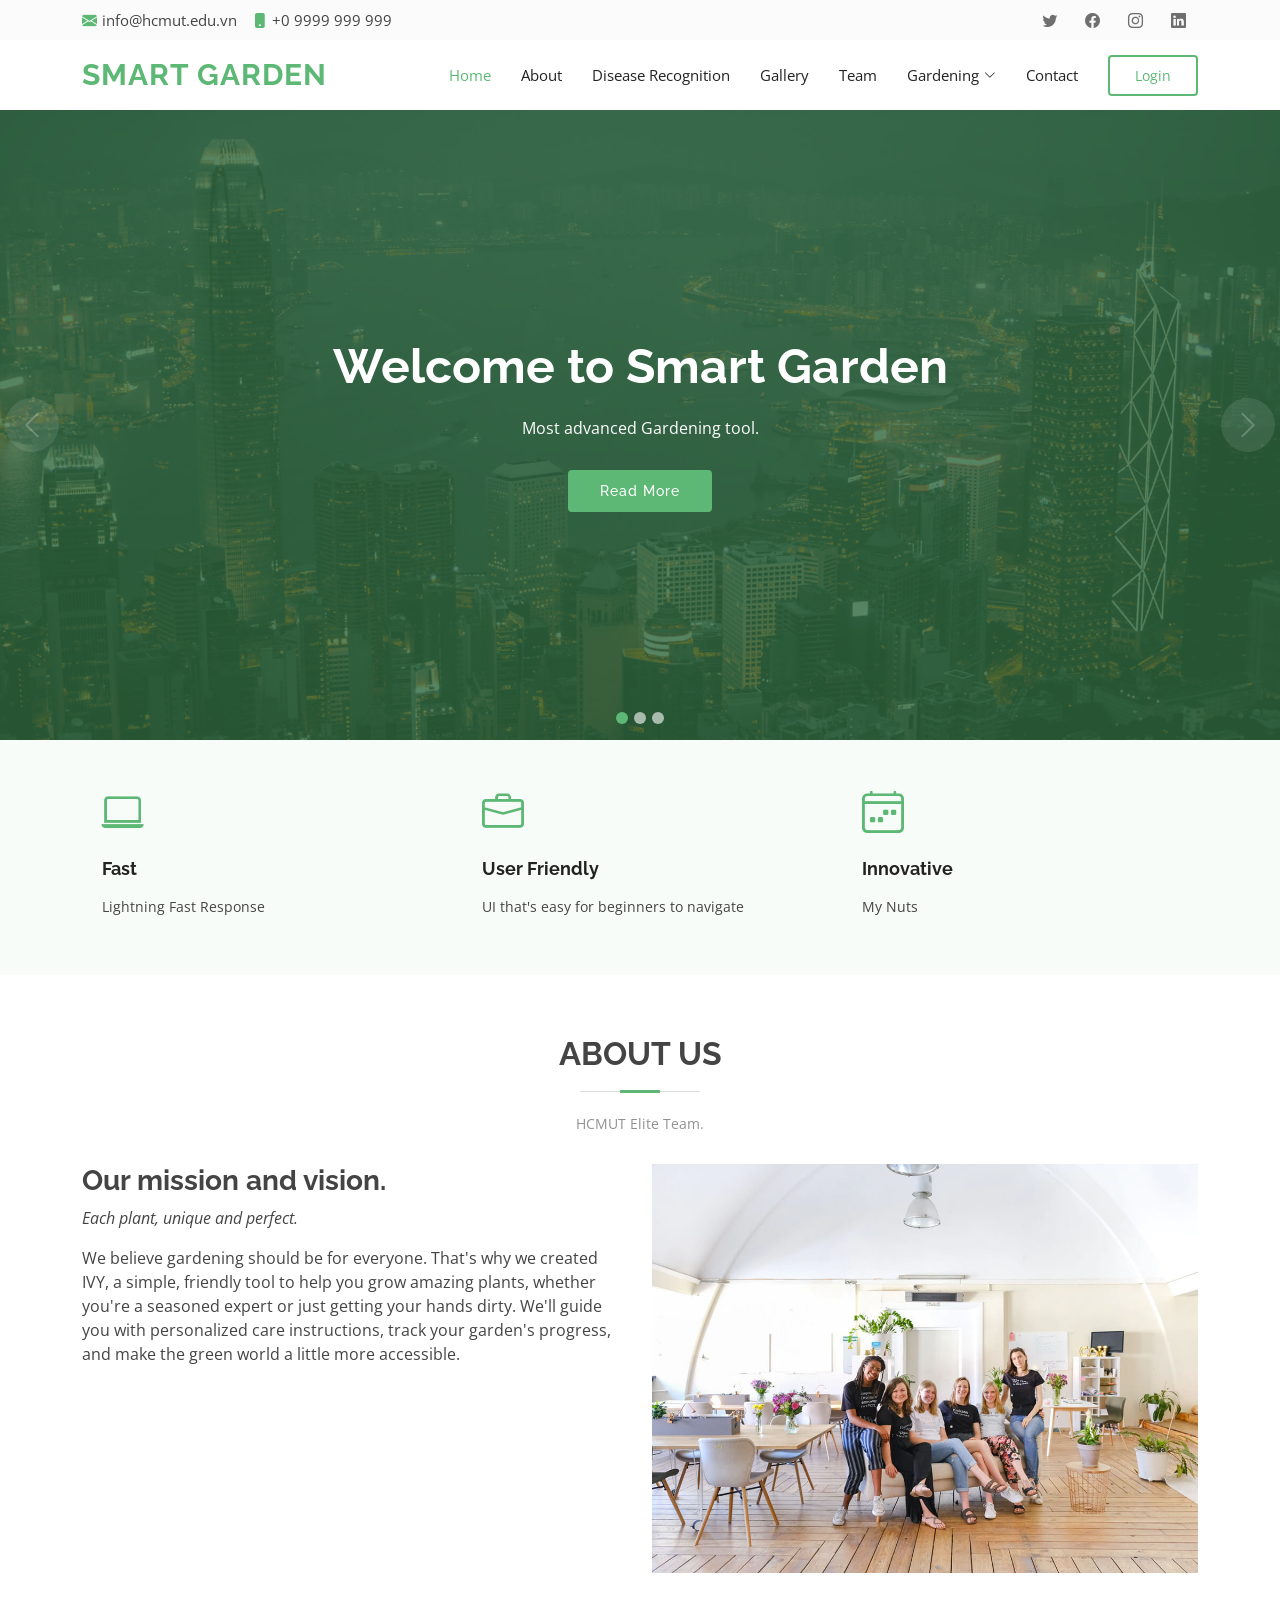
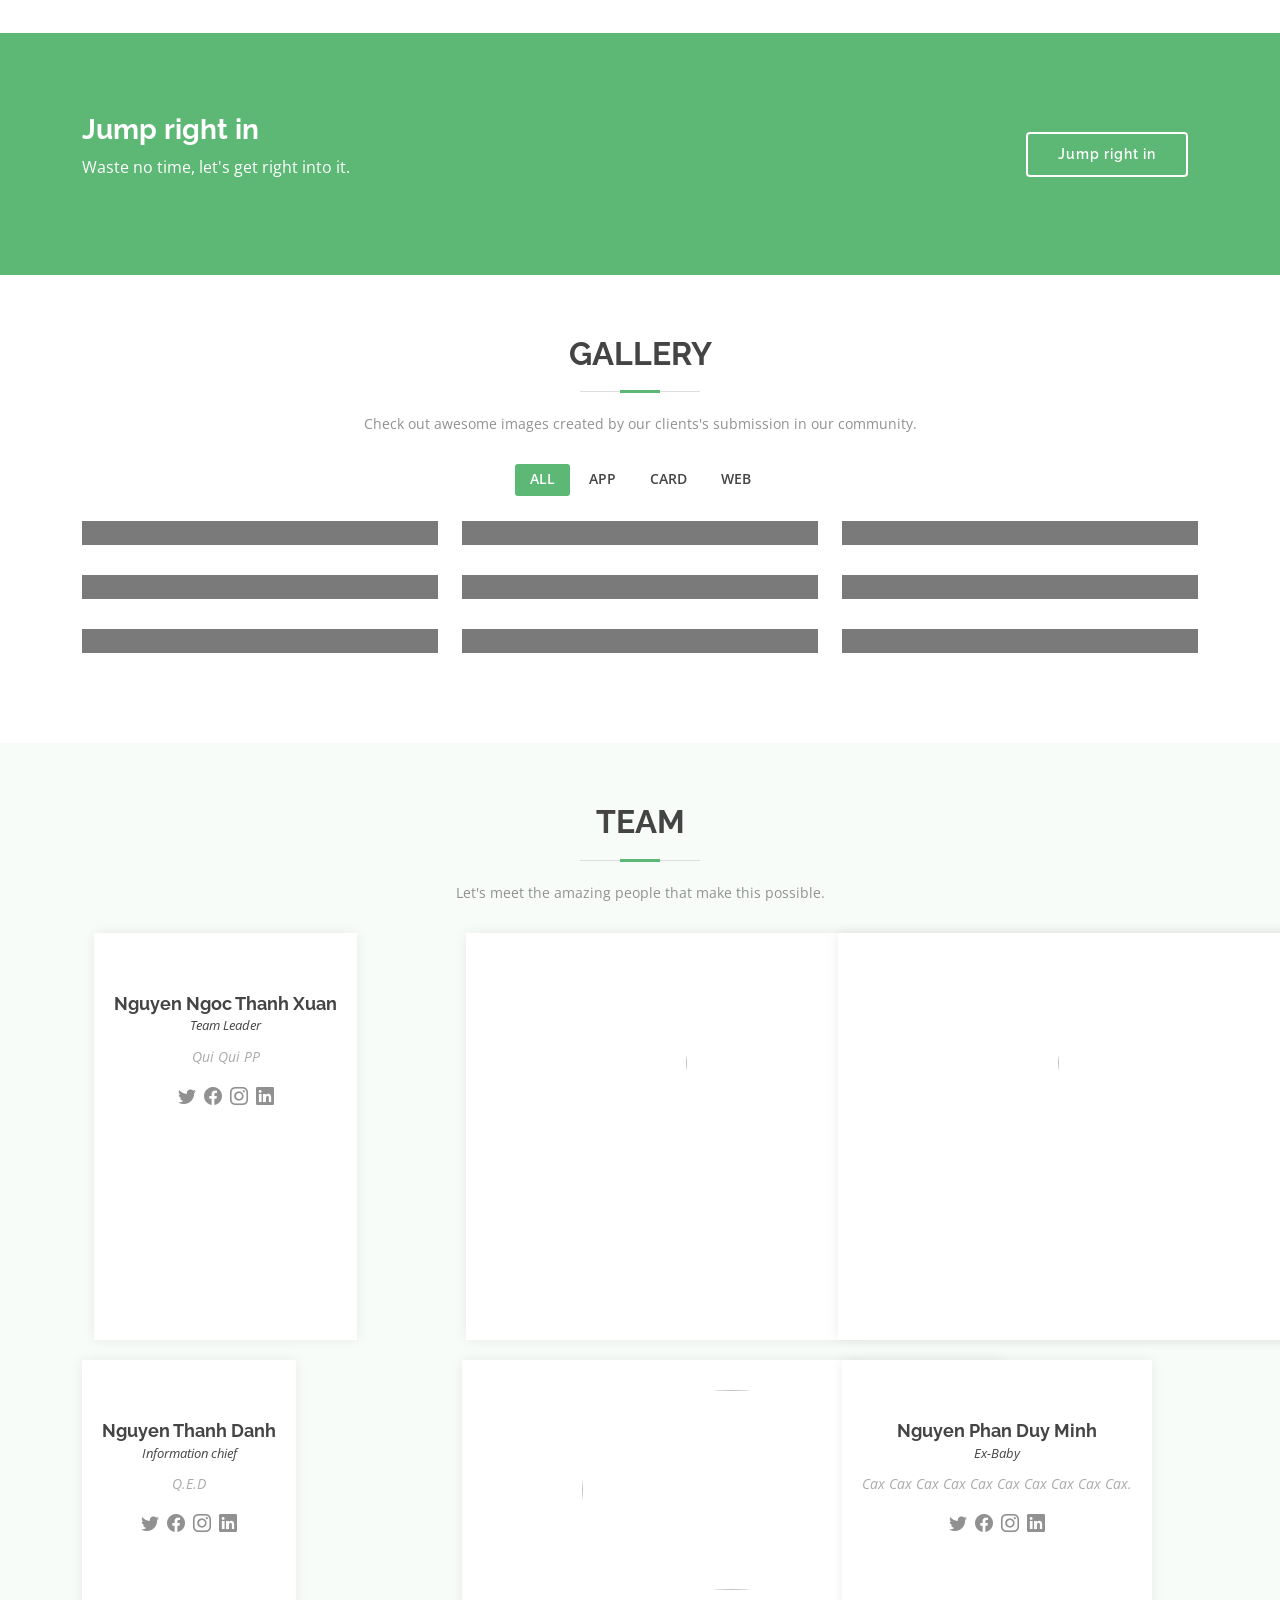
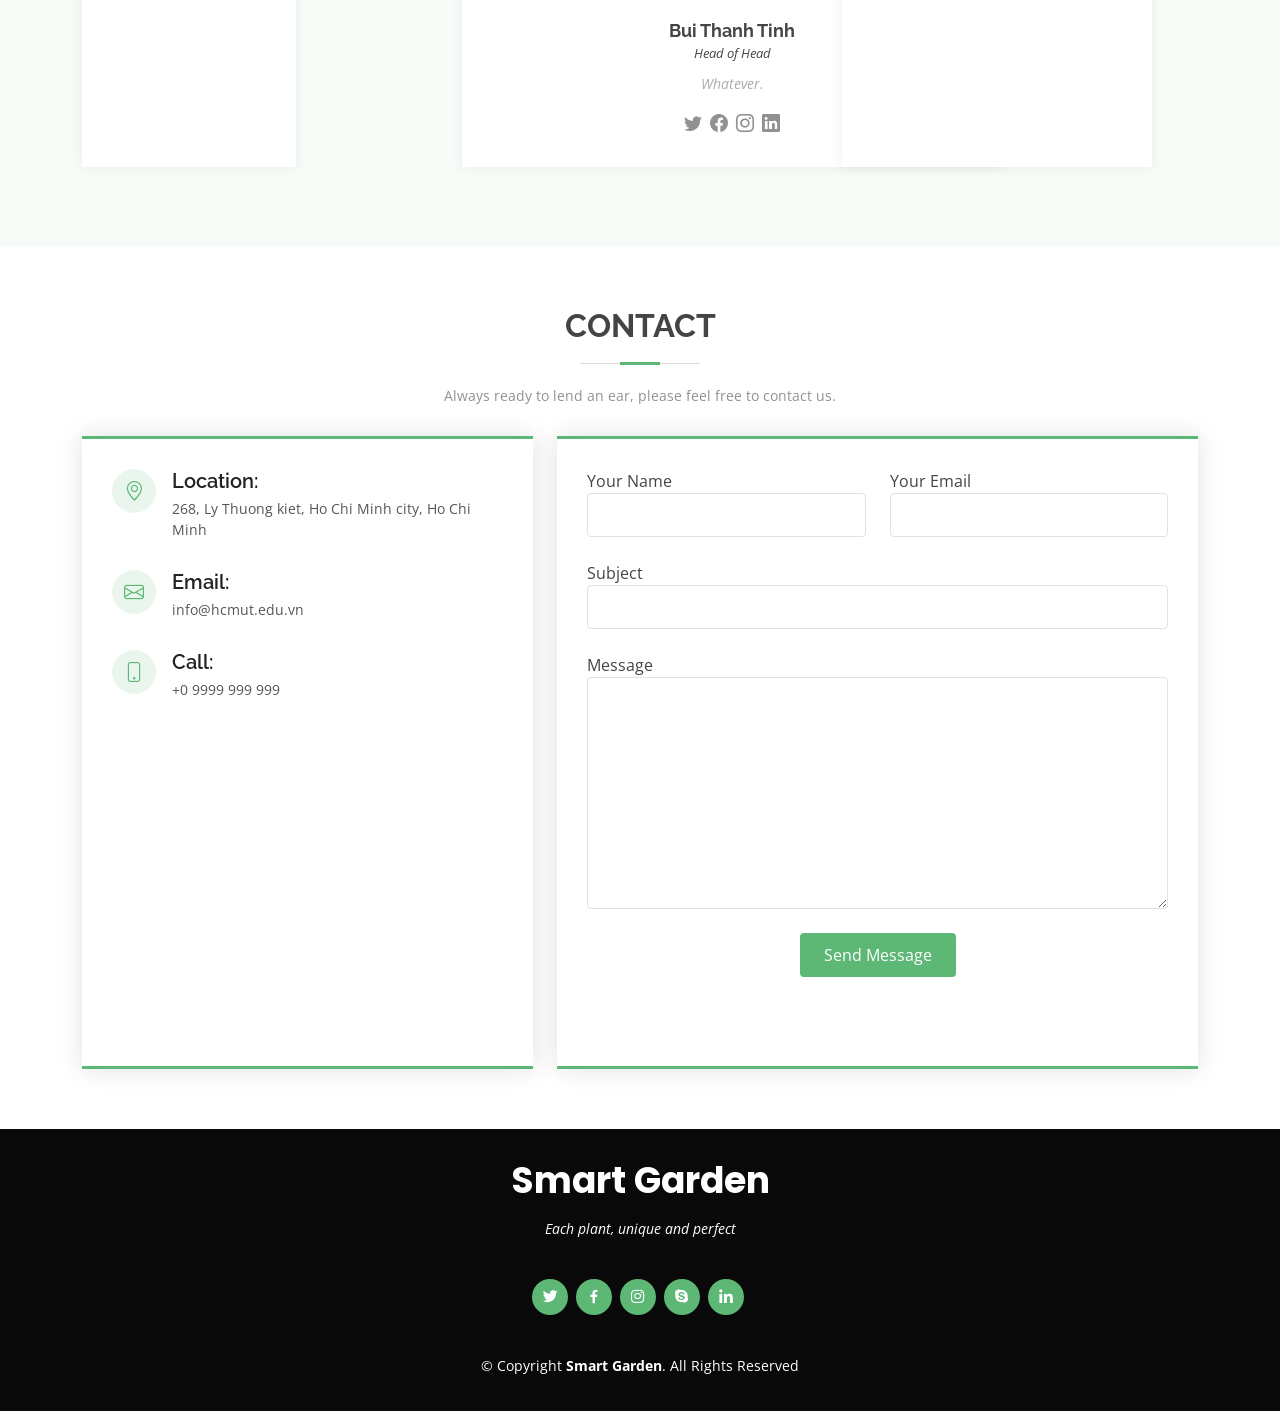
==== front-end/Green/index.html @ f7de02d9 "Xuan's first update" ====
<!DOCTYPE html>
<html lang="en">

<head>
    <meta charset="utf-8">
    <meta content="width=device-width, initial-scale=1.0" name="viewport">

    <title>Smart Garden Bootstrap Template - Index</title>
    <meta content="" name="description">
    <meta content="" name="keywords">

    <!-- Favicons -->
    <link href="assets/img/favicon.png" rel="icon">
    <link href="assets/img/apple-touch-icon.png" rel="apple-touch-icon">

    <!-- Google Fonts -->
    <link href="https://fonts.googleapis.com/css?family=Open+Sans:300,300i,400,400i,600,600i,700,700i|Raleway:300,300i,400,400i,500,500i,600,600i,700,700i|Poppins:300,300i,400,400i,500,500i,600,600i,700,700i" rel="stylesheet">

    <!-- Vendor CSS Files -->
    <link href="assets/vendor/animate.css/animate.min.css" rel="stylesheet">
    <link href="assets/vendor/bootstrap/css/bootstrap.min.css" rel="stylesheet">
    <link href="assets/vendor/bootstrap-icons/bootstrap-icons.css" rel="stylesheet">
    <link href="assets/vendor/boxicons/css/boxicons.min.css" rel="stylesheet">
    <link href="assets/vendor/glightbox/css/glightbox.min.css" rel="stylesheet">
    <link href="assets/vendor/swiper/swiper-bundle.min.css" rel="stylesheet">

    <!-- Template Main CSS File -->
    <link href="assets/css/style.css" rel="stylesheet">

    <!-- =======================================================
  * Template Name: Smart Garden
  * Template URL: https://bootstrapmade.com/Smart Garden-free-one-page-bootstrap-template/
  * Updated: Mar 17 2024 with Bootstrap v5.3.3
  * Author: BootstrapMade.com
  * License: https://bootstrapmade.com/license/
  ======================================================== -->
</head>

<body>

    <!-- ======= Top Bar ======= -->
    <section id="topbar" class="d-flex align-items-center">
        <div class="container d-flex justify-content-center justify-content-md-between">
            <div class="contact-info d-flex align-items-center">
                <i class="bi bi-envelope-fill"></i><a href="mailto:contact@example.com">info@hcmut.edu.vn</a>
                <i class="bi bi-phone-fill phone-icon"></i> +0 9999 999 999
            </div>
            <div class="social-links d-none d-md-block">
                <a href="#" class="twitter"><i class="bi bi-twitter"></i></a>
                <a href="#" class="facebook"><i class="bi bi-facebook"></i></a>
                <a href="#" class="instagram"><i class="bi bi-instagram"></i></a>
                <a href="#" class="linkedin"><i class="bi bi-linkedin"></i></i></a>
            </div>
        </div>
    </section>

    <!-- ======= Header ======= -->
    <header id="header" class="d-flex align-items-center">
        <div class="container d-flex align-items-center">

            <h1 class="logo me-auto"><a href="index.html">Smart Garden</a></h1>
            <!-- Uncomment below if you prefer to use an image logo -->
            <!-- <a href="index.html" class="logo me-auto"><img src="assets/img/logo.png" alt="" class="img-fluid"></a>-->

            <nav id="navbar" class="navbar">
                <ul>
                    <li><a class="nav-link scrollto active" href="#hero">Home</a></li>
                    <li><a class="nav-link scrollto" href="#about">About</a></li>
                    <li><a class="nav-link scrollto" href="inner-page.html">Disease Recognition</a></li>
                    <li><a class="nav-link scrollto " href="portfolio-details.html">Gallery</a></li>
                    <li><a class="nav-link scrollto" href="#team">Team</a></li>
                    <li class="dropdown"><a href="graph.html"><span>Gardening</span> <i class="bi bi-chevron-down"></i></a>
                        <ul>
                            <li><a href="graph.html">Watering </a></li>
                            <li><a href="graph.html">Lighting </a></li>
                            <li><a href="graph.html">Temp and Humidity</a></li>
                        </ul>
                    </li>
                    <li><a class="nav-link scrollto" href="#contact">Contact</a></li>
                    <li><a class="getstarted scrollto" href="#about">Login</a></li>
                </ul>
                <i class="bi bi-list mobile-nav-toggle"></i>
            </nav>
            <!-- .navbar -->

        </div>
    </header>
    <!-- End Header -->

    <!-- ======= Hero Section ======= -->
    <section id="hero">
        <div id="heroCarousel" data-bs-interval="5000" class="carousel slide carousel-fade" data-bs-ride="carousel">

            <ol class="carousel-indicators" id="hero-carousel-indicators"></ol>

            <div class="carousel-inner" role="listbox">

                <!-- Slide 1 -->
                <div class="carousel-item active" style="background-image: url(assets/img/slide/slide-1.jpg)">
                    <div class="carousel-container">
                        <div class="container">
                            <h2 class="animate__animated animate__fadeInDown">Welcome to <span>Smart Garden</span></h2>
                            <p class="animate__animated animate__fadeInUp">Most advanced Gardening tool.</p>
                            <a href="#about" class="btn-get-started animate__animated animate__fadeInUp scrollto">Read More</a>
                        </div>
                    </div>
                </div>

                <!-- Slide 2 -->
                <div class="carousel-item" style="background-image: url(assets/img/slide/slide-2.jpg)">
                    <div class="carousel-container">
                        <div class="container">
                            <h2 class="animate__animated animate__fadeInDown">Ground breaking Innovation</h2>
                            <p class="animate__animated animate__fadeInUp">Source: Trust me bro.</p>
                            <a href="#about" class="btn-get-started animate__animated animate__fadeInUp scrollto">Read More</a>
                        </div>
                    </div>
                </div>

                <!-- Slide 3 -->
                <div class="carousel-item" style="background-image: url(assets/img/slide/slide-3.jpg)">
                    <div class="carousel-container">
                        <div class="container">
                            <h2 class="animate__animated animate__fadeInDown">Transcendentalism Experiment</h2>
                            <p class="animate__animated animate__fadeInUp">Ur Mom like it too.</p>
                            <a href="#about" class="btn-get-started animate__animated animate__fadeInUp scrollto">Read More</a>
                        </div>
                    </div>
                </div>

            </div>

            <a class="carousel-control-prev" href="#heroCarousel" role="button" data-bs-slide="prev">
                <span class="carousel-control-prev-icon bi bi-chevron-left" aria-hidden="true"></span>
            </a>

            <a class="carousel-control-next" href="#heroCarousel" role="button" data-bs-slide="next">
                <span class="carousel-control-next-icon bi bi-chevron-right" aria-hidden="true"></span>
            </a>

        </div>
    </section>
    <!-- End Hero -->

    <main id="main">

        <!-- ======= Featured Services Section ======= -->
        <section id="featured-services" class="featured-services section-bg">
            <div class="container">

                <div class="row no-gutters">
                    <div class="col-lg-4 col-md-6">
                        <div class="icon-box">
                            <div class="icon"><i class="bi bi-laptop"></i></div>
                            <h4 class="title"><a href="">Fast</a></h4>
                            <p class="description">Lightning Fast Response</p>
                        </div>
                    </div>
                    <div class="col-lg-4 col-md-6">
                        <div class="icon-box">
                            <div class="icon"><i class="bi bi-briefcase"></i></div>
                            <h4 class="title"><a href="">User Friendly</a></h4>
                            <p class="description">UI that's easy for beginners to navigate</p>
                        </div>
                    </div>
                    <div class="col-lg-4 col-md-6">
                        <div class="icon-box">
                            <div class="icon"><i class="bi bi-calendar4-week"></i></div>
                            <h4 class="title"><a href="">Innovative</a></h4>
                            <p class="description">My Nuts</p>
                        </div>
                    </div>
                </div>

            </div>
        </section>
        <!-- End Featured Services Section -->

        <!-- ======= About Us Section ======= -->
        <section id="about" class="about">
            <div class="container">

                <div class="section-title">
                    <h2>About Us</h2>
                    <p>HCMUT Elite Team.</p>
                </div>

                <div class="row">
                    <div class="col-lg-6 order-1 order-lg-2">
                        <img src="assets/img/about.jpg" class="img-fluid" alt="">
                    </div>
                    <div class="col-lg-6 pt-4 pt-lg-0 order-2 order-lg-1 content">
                        <h3>Our mission and vision.</h3>
                        <p class="fst-italic">
                            Each plant, unique and perfect.
                        </p>

                        <p>
                            We believe gardening should be for everyone. That's why we created IVY, a simple, friendly tool to help you grow amazing plants, whether you're a seasoned expert or just getting your hands dirty. We'll guide you with personalized care instructions, track
                            your garden's progress, and make the green world a little more accessible.
                        </p>
                    </div>
                </div>

            </div>
        </section>
        <!-- End About Us Section -->

        <!-- ======= Cta Section ======= -->
        <section id="cta" class="cta">
            <div class="container">

                <div class="row">
                    <div class="col-lg-9 text-center text-lg-start">
                        <h3>Jump right in</h3>
                        <p> Waste no time, let's get right into it.</p>
                    </div>
                    <div class="col-lg-3 cta-btn-container text-center">
                        <a class="cta-btn align-middle" href="#">Jump right in</a>
                    </div>
                </div>

            </div>
        </section>
        <!-- End Cta Section -->

        <!-- ======= Portfolio Section ======= -->
        <section id="portfolio" class="portfolio">
            <div class="container">

                <div class="section-title">
                    <h2>Gallery</h2>
                    <p>Check out awesome images created by our clients's submission in our community.</p>
                </div>

                <div class="row">
                    <div class="col-lg-12 d-flex justify-content-center">
                        <ul id="portfolio-flters">
                            <li data-filter="*" class="filter-active">All</li>
                            <li data-filter=".filter-app">App</li>
                            <li data-filter=".filter-card">Card</li>
                            <li data-filter=".filter-web">Web</li>
                        </ul>
                    </div>
                </div>

                <div class="row portfolio-container">

                    <div class="col-lg-4 col-md-6 portfolio-item filter-app">
                        <div class="portfolio-wrap">
                            <img src="https://images.unsplash.com/photo-1421789665209-c9b2a435e3dc?q=80&w=1771&auto=format&fit=crop&ixlib=rb-4.0.3&ixid=M3wxMjA3fDB8MHxwaG90by1wYWdlfHx8fGVufDB8fHx8fA%3D%3D" class="img-fluid" alt="">
                            <div class="portfolio-info">
                                <h4>App 1</h4>
                                <p>App</p>
                                <div class="portfolio-links">
                                    <a href="assets/img/portfolio/portfolio-1.jpg" data-gallery="portfolioGallery" class="portfolio-lightbox" title="App 1"><i class="bx bx-plus"></i></a>
                                    <a href="portfolio-details.html" title="More Details"><i class="bx bx-link"></i></a>
                                </div>
                            </div>
                        </div>
                    </div>

                    <div class="col-lg-4 col-md-6 portfolio-item filter-web">
                        <div class="portfolio-wrap">
                            <img src="https://images.unsplash.com/photo-1503149779833-1de50ebe5f8a?q=80&w=1935&auto=format&fit=crop&ixlib=rb-4.0.3&ixid=M3wxMjA3fDB8MHxwaG90by1wYWdlfHx8fGVufDB8fHx8fA%3D%3D" class="img-fluid" alt="">
                            <div class="portfolio-info">
                                <h4>Web 3</h4>
                                <p>Web</p>
                                <div class="portfolio-links">
                                    <a href="assets/img/portfolio/portfolio-2.jpg" data-gallery="portfolioGallery" class="portfolio-lightbox" title="Web 3"><i class="bx bx-plus"></i></a>
                                    <a href="portfolio-details.html" title="More Details"><i class="bx bx-link"></i></a>
                                </div>
                            </div>
                        </div>
                    </div>

                    <div class="col-lg-4 col-md-6 portfolio-item filter-app">
                        <div class="portfolio-wrap">
                            <img src="https://images.unsplash.com/photo-1488655980602-a2d28399df6c?q=80&w=1974&auto=format&fit=crop&ixlib=rb-4.0.3&ixid=M3wxMjA3fDB8MHxwaG90by1wYWdlfHx8fGVufDB8fHx8fA%3D%3D" class="img-fluid" alt="">
                            <div class="portfolio-info">
                                <h4>App 2</h4>
                                <p>App</p>
                                <div class="portfolio-links">
                                    <a href="assets/img/portfolio/portfolio-3.jpg" data-gallery="portfolioGallery" class="portfolio-lightbox" title="App 2"><i class="bx bx-plus"></i></a>
                                    <a href="portfolio-details.html" title="More Details"><i class="bx bx-link"></i></a>
                                </div>
                            </div>
                        </div>
                    </div>

                    <div class="col-lg-4 col-md-6 portfolio-item filter-card">
                        <div class="portfolio-wrap">
                            <img src="https://images.unsplash.com/photo-1601312540057-7234a01baef6?q=80&w=1761&auto=format&fit=crop&ixlib=rb-4.0.3&ixid=M3wxMjA3fDB8MHxwaG90by1wYWdlfHx8fGVufDB8fHx8fA%3D%3D" class="img-fluid" alt="">
                            <div class="portfolio-info">
                                <h4>Card 2</h4>
                                <p>Card</p>
                                <div class="portfolio-links">
                                    <a href="assets/img/portfolio/portfolio-4.jpg" data-gallery="portfolioGallery" class="portfolio-lightbox" title="Card 2"><i class="bx bx-plus"></i></a>
                                    <a href="portfolio-details.html" title="More Details"><i class="bx bx-link"></i></a>
                                </div>
                            </div>
                        </div>
                    </div>

                    <div class="col-lg-4 col-md-6 portfolio-item filter-web">
                        <div class="portfolio-wrap">
                            <img src="https://images.unsplash.com/photo-1511689774932-3aca18459e68?q=80&w=1472&auto=format&fit=crop&ixlib=rb-4.0.3&ixid=M3wxMjA3fDB8MHxwaG90by1wYWdlfHx8fGVufDB8fHx8fA%3D%3D" class="img-fluid" alt="">
                            <div class="portfolio-info">
                                <h4>Web 2</h4>
                                <p>Web</p>
                                <div class="portfolio-links">
                                    <a href="assets/img/portfolio/portfolio-5.jpg" data-gallery="portfolioGallery" class="portfolio-lightbox" title="Web 2"><i class="bx bx-plus"></i></a>
                                    <a href="portfolio-details.html" title="More Details"><i class="bx bx-link"></i></a>
                                </div>
                            </div>
                        </div>
                    </div>

                    <div class="col-lg-4 col-md-6 portfolio-item filter-app">
                        <div class="portfolio-wrap">
                            <img src="https://images.unsplash.com/photo-1543322172-ca61a90b780c?q=80&w=1887&auto=format&fit=crop&ixlib=rb-4.0.3&ixid=M3wxMjA3fDB8MHxwaG90by1wYWdlfHx8fGVufDB8fHx8fA%3D%3D" class="img-fluid" alt="">
                            <div class="portfolio-info">
                                <h4>App 3</h4>
                                <p>App</p>
                                <div class="portfolio-links">
                                    <a href="assets/img/portfolio/portfolio-6.jpg" data-gallery="portfolioGallery" class="portfolio-lightbox" title="App 3"><i class="bx bx-plus"></i></a>
                                    <a href="portfolio-details.html" title="More Details"><i class="bx bx-link"></i></a>
                                </div>
                            </div>
                        </div>
                    </div>

                    <div class="col-lg-4 col-md-6 portfolio-item filter-card">
                        <div class="portfolio-wrap">
                            <img src="https://images.unsplash.com/photo-1572085313466-6710de8d7ba3?q=80&w=1935&auto=format&fit=crop&ixlib=rb-4.0.3&ixid=M3wxMjA3fDB8MHxwaG90by1wYWdlfHx8fGVufDB8fHx8fA%3D%3D" class="img-fluid" alt="">
                            <div class="portfolio-info">
                                <h4>Card 1</h4>
                                <p>Card</p>
                                <div class="portfolio-links">
                                    <a href="assets/img/portfolio/portfolio-7.jpg" data-gallery="portfolioGallery" class="portfolio-lightbox" title="Card 1"><i class="bx bx-plus"></i></a>
                                    <a href="portfolio-details.html" title="More Details"><i class="bx bx-link"></i></a>
                                </div>
                            </div>
                        </div>
                    </div>

                    <div class="col-lg-4 col-md-6 portfolio-item filter-card">
                        <div class="portfolio-wrap">
                            <img src="https://images.unsplash.com/photo-1697811613067-cc152527f5f0?q=80&w=1887&auto=format&fit=crop&ixlib=rb-4.0.3&ixid=M3wxMjA3fDB8MHxwaG90by1wYWdlfHx8fGVufDB8fHx8fA%3D%3D" class="img-fluid" alt="">
                            <div class="portfolio-info">
                                <h4>Card 3</h4>
                                <p>Card</p>
                                <div class="portfolio-links">
                                    <a href="assets/img/portfolio/portfolio-8.jpg" data-gallery="portfolioGallery" class="portfolio-lightbox" title="Card 3"><i class="bx bx-plus"></i></a>
                                    <a href="portfolio-details.html" title="More Details"><i class="bx bx-link"></i></a>
                                </div>
                            </div>
                        </div>
                    </div>

                    <div class="col-lg-4 col-md-6 portfolio-item filter-web">
                        <div class="portfolio-wrap">
                            <img src="https://images.unsplash.com/photo-1516205651411-aef33a44f7c2?q=80&w=1964&auto=format&fit=crop&ixlib=rb-4.0.3&ixid=M3wxMjA3fDB8MHxwaG90by1wYWdlfHx8fGVufDB8fHx8fA%3D%3D" class="img-fluid" alt="">
                            <div class="portfolio-info">
                                <h4>Web 3</h4>
                                <p>Web</p>
                                <div class="portfolio-links">
                                    <a href="assets/img/portfolio/portfolio-9.jpg" data-gallery="portfolioGallery" class="portfolio-lightbox" title="Web 3"><i class="bx bx-plus"></i></a>
                                    <a href="portfolio-details.html" title="More Details"><i class="bx bx-link"></i></a>
                                </div>
                            </div>
                        </div>
                    </div>

                </div>

            </div>
        </section>
        <!-- End Portfolio Section -->

        <!-- ======= Team Section ======= -->
        <section id="team" class="team section-bg">
            <div class="container">

                <div class="section-title">
                    <h2>Team</h2>
                    <p>Let's meet the amazing people that make this possible. </p>
                </div>

                <div class="row" style="text-align: center; margin: auto;">
                    <div class="col-lg-4 col-md-6 d-flex align-items-stretch" style="text-align: center;">
                        <div class="member" style="text-align: center;">
                            <img src="https://scontent.fhan3-3.fna.fbcdn.net/v/t39.30808-6/426459073_1466717727391125_910158567442539199_n.jpg?_nc_cat=101&ccb=1-7&_nc_sid=5f2048&_nc_eui2=AeFx7WSNE2KATIfwmpu6Hr9jMPYrlEOBxlww9iuUQ4HGXHkFvBaaIU1V8CkVY9fzXGYOZ0dx82jYDPt0lh7pbiTh&_nc_ohc=gCqlvN3alb4Q7kNvgHlVcy2&_nc_ht=scontent.fhan3-3.fna&oh=00_AfAj7E7GewzDx2HQZiuotDKQlkqk4HlvcKtSkCEp2t4YGw&oe=6630FEDB"
                                alt="">
                            <h4>Nguyen Ngoc Thanh Xuan</h4>
                            <span>Team Leader</span>
                            <p>
                                Qui Qui PP
                            </p>
                            <div class="social">
                                <a href=""><i class="bi bi-twitter"></i></a>
                                <a href=""><i class="bi bi-facebook"></i></a>
                                <a href=""><i class="bi bi-instagram"></i></a>
                                <a href=""><i class="bi bi-linkedin"></i></a>
                            </div>
                        </div>
                    </div>

                    <div class="col-lg-4 col-md-6 d-flex align-items-stretch" style="text-align: center;">
                        <div class="member" style="text-align: center;">
                            <img width="1000" height="200" src="https://th.bing.com/th/id/OIP.-T59TxSKRwjtNObS1jPJ6AHaKe?rs=1&pid=ImgDetMain" alt="">
                            <h4>Đặng Thanh Huy</h4>
                            <span>Vice-Team Leader</span>
                            <p>
                                ファック日本語
                            </p>
                            <div class="social">
                                <a href=""><i class="bi bi-twitter"></i></a>
                                <a href=""><i class="bi bi-facebook"></i></a>
                                <a href=""><i class="bi bi-instagram"></i></a>
                                <a href=""><i class="bi bi-linkedin"></i></a>
                            </div>
                        </div>
                    </div>
                    <div class="col-lg-4 col-md-6 d-flex align-items-stretch" style="text-align: center;">
                        <div class="member" style="text-align: center;">
                            <img width="1000" height="200" src="https://th.bing.com/th/id/OIP.afHGXg24qo0LhCdSUzBmNAHaFy?rs=1&pid=ImgDetMain" alt="">
                            <h4>Ghost</h4>
                            <span>World creator</span>
                            <p>
                                Minecraft
                            </p>
                            <div class="social">
                                <a href=""><i class="bi bi-twitter"></i></a>
                                <a href=""><i class="bi bi-facebook"></i></a>
                                <a href=""><i class="bi bi-instagram"></i></a>
                                <a href=""><i class="bi bi-linkedin"></i></a>
                            </div>
                        </div>
                    </div>
                </div>


                <div class="row" style="text-align: center;">
                    <div class="col-lg-4 col-md-6 d-flex align-items-stretch">
                        <div class="member">
                            <img src="https://scontent.fhan4-5.fna.fbcdn.net/v/t1.6435-9/120154334_2642441349404060_1297152205090340896_n.jpg?_nc_cat=102&ccb=1-7&_nc_sid=5f2048&_nc_eui2=AeGyC1PBVuuxKr8P3FMxZBa9DU6KhT1pANYNToqFPWkA1l-gUVfLrEtkC6yx_2P5PZhQdcqwIZ_7UVAoB2DXfWg9&_nc_ohc=8qu1HiL2WecQ7kNvgE-sCdG&_nc_ht=scontent.fhan4-5.fna&oh=00_AfAZhehKEjz9AsmclFfbXmOkB3xfUoRMMaEaI07lRVDPAw&oe=6652A473"
                                alt="">
                            <h4>Nguyen Thanh Danh</h4>
                            <span>Information chief</span>
                            <p>
                                Q.E.D
                            </p>
                            <div class="social">
                                <a href=""><i class="bi bi-twitter"></i></a>
                                <a href=""><i class="bi bi-facebook"></i></a>
                                <a href=""><i class="bi bi-instagram"></i></a>
                                <a href=""><i class="bi bi-linkedin"></i></a>
                            </div>
                        </div>
                    </div>

                    <div class="col-lg-4 col-md-6 d-flex align-items-stretch">
                        <div class="member">
                            <img width="500" height="200" src="https://scontent.fhan3-3.fna.fbcdn.net/v/t39.30808-6/327759358_588963979235324_1140228981976557653_n.jpg?_nc_cat=111&ccb=1-7&_nc_sid=5f2048&_nc_eui2=AeE9nVSJtHnGhg0y-vDKTe2mAezLrpOwULAB7Muuk7BQsF7b0V3xvf57svJMt0PsZPdi7PutK5SQkWrkjkVL8OpL&_nc_ohc=eZjnVdF3AlUAb5JquEw&_nc_ht=scontent.fhan3-3.fna&oh=00_AfD7C0E2Xny9JE-22aZX2w-5-G_scc9muXQKodfw0slN0Q&oe=66312ACB"
                                alt="">
                            <h4>Bui Thanh Tinh</h4>
                            <span>Head of Head</span>
                            <p>
                                Whatever.
                            </p>
                            <div class="social">
                                <a href=""><i class="bi bi-twitter"></i></a>
                                <a href=""><i class="bi bi-facebook"></i></a>
                                <a href=""><i class="bi bi-instagram"></i></a>
                                <a href=""><i class="bi bi-linkedin"></i></a>
                            </div>
                        </div>
                    </div>

                    <div class="col-lg-4 col-md-6 d-flex align-items-stretch">
                        <div class="member">
                            <img src="https://scontent.fhan4-5.fna.fbcdn.net/v/t39.30808-6/243842361_931286541068806_1321129501934468381_n.jpg?_nc_cat=102&ccb=1-7&_nc_sid=5f2048&_nc_eui2=AeGVFSLDw8mP8gzXij2tEBRfLS_lQQbnOA4tL-VBBuc4DucmPdiOagTQikcHSuIaZdyGtdgXaX80kc6-2gUejISH&_nc_ohc=Oy5oxh1zjtEQ7kNvgEHXjEL&_nc_ht=scontent.fhan4-5.fna&oh=00_AfBCmfVCVaRfpqJjq_mrhCQ_QrhaV7PMamc7vYuOrwPIMg&oe=663135FD"
                                alt="">
                            <h4>Nguyen Phan Duy Minh</h4>
                            <span>Ex-Baby</span>
                            <p>
                                Cax Cax Cax Cax Cax Cax Cax Cax Cax Cax.
                            </p>
                            <div class="social">
                                <a href=""><i class="bi bi-twitter"></i></a>
                                <a href=""><i class="bi bi-facebook"></i></a>
                                <a href=""><i class="bi bi-instagram"></i></a>
                                <a href=""><i class="bi bi-linkedin"></i></a>
                            </div>
                        </div>
                    </div>
                </div>
            </div>
        </section>
        <!-- End Team Section -->

        <!-- ======= Contact Section ======= -->
        <section id="contact" class="contact">
            <div class="container">

                <div class="section-title">
                    <h2>Contact</h2>
                    <p>Always ready to lend an ear, please feel free to contact us.</p>
                </div>

                <div class="row">

                    <div class="col-lg-5 d-flex align-items-stretch">
                        <div class="info">
                            <div class="address">
                                <i class="bi bi-geo-alt"></i>
                                <h4>Location:</h4>
                                <p>268, Ly Thuong kiet, Ho Chi Minh city, Ho Chi Minh</p>
                            </div>

                            <div class="email">
                                <i class="bi bi-envelope"></i>
                                <h4>Email:</h4>
                                <p>info@hcmut.edu.vn</p>
                            </div>

                            <div class="phone">
                                <i class="bi bi-phone"></i>
                                <h4>Call:</h4>
                                <p>+0 9999 999 999</p>
                            </div>

                            <iframe src="https://www.google.com/maps/embed?pb=!1m18!1m12!1m3!1d3919.4951730217877!2d106.65753169747452!3d10.773335501700833!2m3!1f0!2f0!3f0!3m2!1i1024!2i768!4f13.1!3m3!1m2!1s0x31752ec17709146b%3A0x54a1658a0639d341!2zxJDhuqFpIEjhu41jIELDoWNoIEtob2EgLSAyNjggTMO9IFRoxrDhu51uZyBLaeG7h3Q!5e0!3m2!1svi!2s!4v1714103993166!5m2!1svi!2s"
                                width="400" height="300" style="border:0;" allowfullscreen="" loading="lazy" referrerpolicy="no-referrer-when-downgrade"></iframe>
                        </div>

                    </div>

                    <div class="col-lg-7 mt-5 mt-lg-0 d-flex align-items-stretch">
                        <form action="forms/contact.php" method="post" role="form" class="php-email-form">
                            <div class="row">
                                <div class="form-group col-md-6">
                                    <label for="name">Your Name</label>
                                    <input type="text" name="name" class="form-control" id="name" required>
                                </div>
                                <div class="form-group col-md-6 mt-3 mt-md-0">
                                    <label for="name">Your Email</label>
                                    <input type="email" class="form-control" name="email" id="email" required>
                                </div>
                            </div>
                            <div class="form-group mt-3">
                                <label for="name">Subject</label>
                                <input type="text" class="form-control" name="subject" id="subject" required>
                            </div>
                            <div class="form-group mt-3">
                                <label for="name">Message</label>
                                <textarea class="form-control" name="message" rows="10" required></textarea>
                            </div>
                            <div class="my-3">
                                <div class="loading">Loading</div>
                                <div class="error-message"></div>
                                <div class="sent-message">Your message has been sent. Thank you!</div>
                            </div>
                            <div class="text-center"><button type="submit">Send Message</button></div>
                        </form>
                    </div>

                </div>

            </div>
        </section>
        <!-- End Contact Section -->

    </main>
    <!-- End #main -->

    <!-- ======= Footer ======= -->
    <footer id="footer">
        <div class="container">
            <h3>Smart Garden</h3>
            <p>Each plant, unique and perfect</p>
            <div class="social-links">
                <a href="#" class="twitter"><i class="bx bxl-twitter"></i></a>
                <a href="#" class="facebook"><i class="bx bxl-facebook"></i></a>
                <a href="#" class="instagram"><i class="bx bxl-instagram"></i></a>
                <a href="#" class="google-plus"><i class="bx bxl-skype"></i></a>
                <a href="#" class="linkedin"><i class="bx bxl-linkedin"></i></a>
            </div>
            <div class="copyright">
                &copy; Copyright <strong><span>Smart Garden</span></strong>. All Rights Reserved
            </div>
            <div class="credits">
                <!-- All the links in the footer should remain intact. -->
                <!-- You can delete the links only if you purchased the pro version. -->
                <!-- Licensing information: https://bootstrapmade.com/license/ -->
                <!-- Purchase the pro version with working PHP/AJAX contact form: https://bootstrapmade.com/Smart Garden-free-one-page-bootstrap-template/ -->

            </div>
        </div>
    </footer>
    <!-- End Footer -->

    <a href="#" class="back-to-top d-flex align-items-center justify-content-center"><i class="bi bi-arrow-up-short"></i></a>

    <!-- Vendor JS Files -->
    <script src="assets/vendor/bootstrap/js/bootstrap.bundle.min.js"></script>
    <script src="assets/vendor/glightbox/js/glightbox.min.js"></script>
    <script src="assets/vendor/isotope-layout/isotope.pkgd.min.js"></script>
    <script src="assets/vendor/swiper/swiper-bundle.min.js"></script>
    <script src="assets/vendor/php-email-form/validate.js"></script>

    <!-- Template Main JS File -->
    <script src="assets/js/main.js"></script>

</body>

</html>
---- front-end/Green/assets/css/style.css ----
/**
* Template Name: Green
* Template URL: https://bootstrapmade.com/green-free-one-page-bootstrap-template/
* Updated: Mar 17 2024 with Bootstrap v5.3.3
* Author: BootstrapMade.com
* License: https://bootstrapmade.com/license/
*/

/*--------------------------------------------------------------
# General
--------------------------------------------------------------*/
body {
  font-family: "Open Sans", sans-serif;
  color: #444444;
}

a {
  text-decoration: none;
  color: #5cb874;
}

a:hover {
  color: #80c792;
  text-decoration: none;
}

h1,
h2,
h3,
h4,
h5,
h6 {
  font-family: "Raleway", sans-serif;
}

/*--------------------------------------------------------------
# Back to top button
--------------------------------------------------------------*/
.back-to-top {
  position: fixed;
  visibility: hidden;
  opacity: 0;
  right: 15px;
  bottom: 15px;
  z-index: 996;
  background: #5cb874;
  width: 40px;
  height: 40px;
  border-radius: 4px;
  transition: all 0.4s;
}

.back-to-top i {
  font-size: 24px;
  color: #fff;
  line-height: 0;
}

.back-to-top:hover {
  background: #78c48c;
  color: #fff;
}

.back-to-top.active {
  visibility: visible;
  opacity: 1;
}

/*--------------------------------------------------------------
# Top Bar
--------------------------------------------------------------*/
#topbar {
  background: #fbfbfb;
  font-size: 15px;
  height: 40px;
  padding: 0;
}

#topbar .contact-info a {
  line-height: 0;
  color: #444444;
  transition: 0.3s;
}

#topbar .contact-info a:hover {
  color: #5cb874;
}

#topbar .contact-info i {
  color: #5cb874;
  line-height: 0;
  margin-right: 5px;
}

#topbar .contact-info .phone-icon {
  margin-left: 15px;
}

#topbar .social-links a {
  color: #6f6f6f;
  padding: 4px 12px;
  display: inline-block;
  line-height: 1px;
  transition: 0.3s;
}

#topbar .social-links a:hover {
  color: #5cb874;
}

/*--------------------------------------------------------------
# Header
--------------------------------------------------------------*/
#header {
  background: #fff;
  transition: all 0.5s;
  z-index: 997;
  height: 70px;
}

#header.header-scrolled {
  box-shadow: 0px 2px 15px rgba(0, 0, 0, 0.1);
}

#header .logo {
  font-size: 30px;
  margin: 0;
  padding: 0;
  line-height: 1;
  font-weight: 700;
  letter-spacing: 1px;
  text-transform: uppercase;
}

#header .logo a {
  color: #5cb874;
}

#header .logo img {
  max-height: 40px;
}

.scrolled-offset {
  margin-top: 70px;
}

/*--------------------------------------------------------------
# Navigation Menu
--------------------------------------------------------------*/
/**
* Desktop Navigation 
*/
.navbar {
  padding: 0;
}

.navbar ul {
  margin: 0;
  padding: 0;
  display: flex;
  list-style: none;
  align-items: center;
}

.navbar li {
  position: relative;
}

.navbar a,
.navbar a:focus {
  display: flex;
  align-items: center;
  justify-content: space-between;
  padding: 10px 0 10px 30px;
  font-size: 15px;
  color: #222222;
  white-space: nowrap;
  transition: 0.3s;
}

.navbar a i,
.navbar a:focus i {
  font-size: 12px;
  line-height: 0;
  margin-left: 5px;
}

.navbar a:hover,
.navbar .active,
.navbar .active:focus,
.navbar li:hover>a {
  color: #5cb874;
}

.navbar .getstarted,
.navbar .getstarted:focus {
  color: #5cb874;
  padding: 8px 25px;
  margin-left: 30px;
  border-radius: 4px;
  border: 2px solid #5cb874;
  transition: 0.3s;
  font-size: 14px;
}

.navbar .getstarted:hover,
.navbar .getstarted:focus:hover {
  background: #5cb874;
  color: #fff;
}

.navbar .dropdown ul {
  display: block;
  position: absolute;
  left: 14px;
  top: calc(100% + 30px);
  margin: 0;
  padding: 10px 0;
  z-index: 99;
  opacity: 0;
  visibility: hidden;
  background: #fff;
  box-shadow: 0px 0px 30px rgba(127, 137, 161, 0.25);
  transition: 0.3s;
}

.navbar .dropdown ul li {
  min-width: 200px;
}

.navbar .dropdown ul a {
  padding: 10px 20px;
  text-transform: none;
}

.navbar .dropdown ul a i {
  font-size: 12px;
}

.navbar .dropdown ul a:hover,
.navbar .dropdown ul .active:hover,
.navbar .dropdown ul li:hover>a {
  color: #5cb874;
}

.navbar .dropdown:hover>ul {
  opacity: 1;
  top: 100%;
  visibility: visible;
}

.navbar .dropdown .dropdown ul {
  top: 0;
  left: calc(100% - 30px);
  visibility: hidden;
}

.navbar .dropdown .dropdown:hover>ul {
  opacity: 1;
  top: 0;
  left: 100%;
  visibility: visible;
}

@media (max-width: 1366px) {
  .navbar .dropdown .dropdown ul {
    left: -90%;
  }

  .navbar .dropdown .dropdown:hover>ul {
    left: -100%;
  }
}

/**
* Mobile Navigation 
*/
.mobile-nav-toggle {
  color: #222222;
  font-size: 28px;
  cursor: pointer;
  display: none;
  line-height: 0;
  transition: 0.5s;
}

.mobile-nav-toggle.bi-x {
  color: #fff;
}

@media (max-width: 991px) {
  .mobile-nav-toggle {
    display: block;
  }

  .navbar ul {
    display: none;
  }
}

.navbar-mobile {
  position: fixed;
  overflow: hidden;
  top: 0;
  right: 0;
  left: 0;
  bottom: 0;
  background: rgba(9, 9, 9, 0.9);
  transition: 0.3s;
  z-index: 999;
}

.navbar-mobile .mobile-nav-toggle {
  position: absolute;
  top: 15px;
  right: 15px;
}

.navbar-mobile ul {
  display: block;
  position: absolute;
  top: 55px;
  right: 15px;
  bottom: 15px;
  left: 15px;
  padding: 10px 0;
  background-color: #fff;
  overflow-y: auto;
  transition: 0.3s;
}

.navbar-mobile a,
.navbar-mobile a:focus {
  padding: 10px 20px;
  font-size: 15px;
  color: #222222;
}

.navbar-mobile a:hover,
.navbar-mobile .active,
.navbar-mobile li:hover>a {
  color: #5cb874;
}

.navbar-mobile .getstarted,
.navbar-mobile .getstarted:focus {
  margin: 15px;
}

.navbar-mobile .dropdown ul {
  position: static;
  display: none;
  margin: 10px 20px;
  padding: 10px 0;
  z-index: 99;
  opacity: 1;
  visibility: visible;
  background: #fff;
  box-shadow: 0px 0px 30px rgba(127, 137, 161, 0.25);
}

.navbar-mobile .dropdown ul li {
  min-width: 200px;
}

.navbar-mobile .dropdown ul a {
  padding: 10px 20px;
}

.navbar-mobile .dropdown ul a i {
  font-size: 12px;
}

.navbar-mobile .dropdown ul a:hover,
.navbar-mobile .dropdown ul .active:hover,
.navbar-mobile .dropdown ul li:hover>a {
  color: #5cb874;
}

.navbar-mobile .dropdown>.dropdown-active {
  display: block;
}

/*--------------------------------------------------------------
# Hero Section
--------------------------------------------------------------*/
#hero {
  width: 100%;
  height: 70vh;
  background-color: rgba(9, 9, 9, 0.8);
  overflow: hidden;
  position: relative;
}

#hero .carousel,
#hero .carousel-inner,
#hero .carousel-item,
#hero .carousel-item::before {
  background-size: cover;
  background-position: center;
  background-repeat: no-repeat;
  position: absolute;
  top: 0;
  right: 0;
  left: 0;
  bottom: 0;
}

#hero .carousel-item::before {
  content: "";
  background-color: rgba(45, 103, 60, 0.8);
}

#hero .carousel-container {
  display: flex;
  justify-content: center;
  align-items: center;
  position: absolute;
  bottom: 0;
  top: 0;
  left: 50px;
  right: 50px;
}

#hero .container {
  text-align: center;
}

#hero h2 {
  color: #fff;
  margin-bottom: 20px;
  font-size: 48px;
  font-weight: 700;
}

#hero p {
  animation-delay: 0.4s;
  margin: 0 auto 30px auto;
  color: #fff;
}

#hero .carousel-inner .carousel-item {
  transition-property: opacity;
  background-position: center top;
}

#hero .carousel-inner .carousel-item,
#hero .carousel-inner .active.carousel-item-start,
#hero .carousel-inner .active.carousel-item-end {
  opacity: 0;
}

#hero .carousel-inner .active,
#hero .carousel-inner .carousel-item-next.carousel-item-start,
#hero .carousel-inner .carousel-item-prev.carousel-item-end {
  opacity: 1;
  transition: 0.5s;
}

#hero .carousel-control-next-icon,
#hero .carousel-control-prev-icon {
  background: none;
  font-size: 30px;
  line-height: 0;
  width: auto;
  height: auto;
  background: rgba(255, 255, 255, 0.2);
  border-radius: 50px;
  transition: 0.3s;
  color: rgba(255, 255, 255, 0.5);
  width: 54px;
  height: 54px;
  display: flex;
  align-items: center;
  justify-content: center;
}

#hero .carousel-control-next-icon:hover,
#hero .carousel-control-prev-icon:hover {
  background: rgba(255, 255, 255, 0.3);
  color: rgba(255, 255, 255, 0.8);
}

#hero .carousel-indicators li {
  list-style-type: none;
  cursor: pointer;
  background: #fff;
  overflow: hidden;
  border: 0;
  width: 12px;
  height: 12px;
  border-radius: 50px;
  opacity: 0.6;
  transition: 0.3s;
}

#hero .carousel-indicators li.active {
  opacity: 1;
  background: #5cb874;
}

#hero .btn-get-started {
  font-family: "Raleway", sans-serif;
  font-weight: 500;
  font-size: 14px;
  letter-spacing: 1px;
  display: inline-block;
  padding: 14px 32px;
  border-radius: 4px;
  transition: 0.5s;
  line-height: 1;
  color: #fff;
  animation-delay: 0.8s;
  background: #5cb874;
}

#hero .btn-get-started:hover {
  background: #6ec083;
}

@media (max-width: 992px) {
  #hero {
    height: 100vh;
  }

  #hero .carousel-container {
    top: 66px;
  }
}

@media (max-width: 768px) {
  #hero h2 {
    font-size: 28px;
  }
}

@media (min-width: 1024px) {

  #hero .carousel-control-prev,
  #hero .carousel-control-next {
    width: 5%;
  }
}

@media (max-height: 500px) {
  #hero {
    height: 120vh;
  }
}

/*--------------------------------------------------------------
# Sections General
--------------------------------------------------------------*/
section {
  padding: 60px 0;
}

.section-bg {
  background-color: #f8fcf9;
}

.section-title {
  text-align: center;
  padding-bottom: 30px;
}

.section-title h2 {
  font-size: 32px;
  font-weight: bold;
  text-transform: uppercase;
  margin-bottom: 20px;
  padding-bottom: 20px;
  position: relative;
}

.section-title h2::before {
  content: "";
  position: absolute;
  display: block;
  width: 120px;
  height: 1px;
  background: #ddd;
  bottom: 1px;
  left: calc(50% - 60px);
}

.section-title h2::after {
  content: "";
  position: absolute;
  display: block;
  width: 40px;
  height: 3px;
  background: #5cb874;
  bottom: 0;
  left: calc(50% - 20px);
}

.section-title p {
  margin-bottom: 0;
  font-size: 14px;
  color: #919191;
}

/*--------------------------------------------------------------
# Featured Services
--------------------------------------------------------------*/
.featured-services {
  padding: 20px 0;
}

.featured-services .icon-box {
  padding: 20px;
}

.featured-services .icon-box-bg {
  background-image: linear-gradient(0deg, #222222 0%, #2f2f2f 50%, #222222 100%);
}

.featured-services .icon {
  margin-bottom: 15px;
}

.featured-services .icon i {
  color: #5cb874;
  font-size: 42px;
}

.featured-services .title {
  font-weight: 700;
  margin-bottom: 15px;
  font-size: 18px;
}

.featured-services .title a {
  color: #222222;
  transition: 0.3s;
}

.featured-services .icon-box:hover .title a {
  color: #5cb874;
}

.featured-services .description {
  line-height: 24px;
  font-size: 14px;
}

/*--------------------------------------------------------------
# About Us
--------------------------------------------------------------*/
.about .content h3 {
  font-weight: 700;
  font-size: 28px;
}

.about .content ul {
  list-style: none;
  padding: 0;
}

.about .content ul li {
  padding-bottom: 10px;
}

.about .content ul i {
  font-size: 20px;
  padding-right: 4px;
  color: #5cb874;
}

.about .content p:last-child {
  margin-bottom: 0;
}

/*--------------------------------------------------------------
# Why Us
--------------------------------------------------------------*/
.why-us {
  padding: 0;
}

.why-us .row {
  overflow: hidden;
}

.why-us .content-item {
  padding: 40px;
  border-left: 1px solid #eee;
  border-bottom: 1px solid #eee;
  margin: -1px;
}

.why-us .content-item span {
  display: block;
  font-size: 24px;
  font-weight: 400;
  color: #6ec083;
}

.why-us .content-item h4 {
  font-size: 26px;
  font-weight: 300;
  padding: 0;
  margin: 20px 0;
}

.why-us .content-item p {
  color: #aaaaaa;
  font-size: 15px;
  margin: 0;
  padding: 0;
}

@media (max-width: 768px) {
  .why-us .content-item {
    padding: 40px 0;
  }
}

/*--------------------------------------------------------------
# Our Clients
--------------------------------------------------------------*/
.clients .swiper-slide img {
  opacity: 0.5;
  transition: 0.3s;
}

.clients .swiper-slide img:hover {
  opacity: 1;
}

.clients .swiper-pagination {
  margin-top: 20px;
  position: relative;
}

.clients .swiper-pagination .swiper-pagination-bullet {
  width: 12px;
  height: 12px;
  background-color: #fff;
  opacity: 1;
  border: 1px solid #5cb874;
}

.clients .swiper-pagination .swiper-pagination-bullet-active {
  background-color: #5cb874;
}

/*--------------------------------------------------------------
# Services
--------------------------------------------------------------*/
.services .icon-box {
  text-align: center;
  padding: 70px 20px 80px 20px;
  transition: all ease-in-out 0.3s;
  background: #fff;
  box-shadow: 0px 5px 90px 0px rgba(110, 123, 131, 0.1);
}

.services .icon-box .icon {
  margin: 0 auto;
  width: 100px;
  height: 100px;
  display: flex;
  align-items: center;
  justify-content: center;
  transition: ease-in-out 0.3s;
  position: relative;
}

.services .icon-box .icon i {
  font-size: 36px;
  transition: 0.5s;
  position: relative;
}

.services .icon-box .icon svg {
  position: absolute;
  top: 0;
  left: 0;
}

.services .icon-box .icon svg path {
  transition: 0.5s;
  fill: #f5f5f5;
}

.services .icon-box h4 {
  font-weight: 600;
  margin: 10px 0 15px 0;
  font-size: 22px;
}

.services .icon-box h4 a {
  color: #222222;
  transition: ease-in-out 0.3s;
}

.services .icon-box p {
  line-height: 24px;
  font-size: 14px;
  margin-bottom: 0;
}

.services .icon-box:hover {
  border-color: #fff;
  box-shadow: 0px 0 35px 0 rgba(0, 0, 0, 0.08);
}

.services .iconbox-blue i {
  color: #47aeff;
}

.services .iconbox-blue:hover .icon i {
  color: #fff;
}

.services .iconbox-blue:hover .icon path {
  fill: #47aeff;
}

.services .iconbox-orange i {
  color: #ffa76e;
}

.services .iconbox-orange:hover .icon i {
  color: #fff;
}

.services .iconbox-orange:hover .icon path {
  fill: #ffa76e;
}

.services .iconbox-pink i {
  color: #e80368;
}

.services .iconbox-pink:hover .icon i {
  color: #fff;
}

.services .iconbox-pink:hover .icon path {
  fill: #e80368;
}

.services .iconbox-yellow i {
  color: #ffbb2c;
}

.services .iconbox-yellow:hover .icon i {
  color: #fff;
}

.services .iconbox-yellow:hover .icon path {
  fill: #ffbb2c;
}

.services .iconbox-red i {
  color: #ff5828;
}

.services .iconbox-red:hover .icon i {
  color: #fff;
}

.services .iconbox-red:hover .icon path {
  fill: #ff5828;
}

.services .iconbox-teal i {
  color: #11dbcf;
}

.services .iconbox-teal:hover .icon i {
  color: #fff;
}

.services .iconbox-teal:hover .icon path {
  fill: #11dbcf;
}

/*--------------------------------------------------------------
# Cta
--------------------------------------------------------------*/
.cta {
  background: #5cb874;
  padding: 80px 0;
}

.cta h3 {
  color: #fff;
  font-size: 28px;
  font-weight: 700;
}

.cta p {
  color: #fff;
}

.cta .cta-btn {
  font-family: "Raleway", sans-serif;
  font-weight: 600;
  font-size: 14px;
  letter-spacing: 1px;
  display: inline-block;
  padding: 10px 30px;
  border-radius: 2px;
  transition: 0.5s;
  margin: 10px;
  border: 2px solid #fff;
  color: #fff;
  border-radius: 4px;
}

.cta .cta-btn:hover {
  background: #fff;
  color: #5cb874;
}

@media (max-width: 1024px) {
  .cta {
    background-attachment: scroll;
  }
}

@media (min-width: 769px) {
  .cta .cta-btn-container {
    display: flex;
    align-items: center;
    justify-content: flex-end;
  }
}

/*--------------------------------------------------------------
# Portfolio
--------------------------------------------------------------*/
.portfolio .portfolio-item {
  margin-bottom: 30px;
}

.portfolio #portfolio-flters {
  padding: 0;
  margin: 0 auto 20px auto;
  list-style: none;
  text-align: center;
}

.portfolio #portfolio-flters li {
  cursor: pointer;
  display: inline-block;
  padding: 8px 15px 10px 15px;
  font-size: 14px;
  font-weight: 600;
  line-height: 1;
  text-transform: uppercase;
  color: #444444;
  margin-bottom: 5px;
  transition: all 0.3s ease-in-out;
  border-radius: 3px;
}

.portfolio #portfolio-flters li:hover,
.portfolio #portfolio-flters li.filter-active {
  color: #fff;
  background: #5cb874;
}

.portfolio #portfolio-flters li:last-child {
  margin-right: 0;
}

.portfolio .portfolio-wrap {
  transition: 0.3s;
  position: relative;
  overflow: hidden;
  z-index: 1;
  background: rgba(34, 34, 34, 0.6);
}

.portfolio .portfolio-wrap::before {
  content: "";
  background: rgba(34, 34, 34, 0.6);
  position: absolute;
  left: 0;
  right: 0;
  top: 0;
  bottom: 0;
  transition: all ease-in-out 0.3s;
  z-index: 2;
  opacity: 0;
}

.portfolio .portfolio-wrap img {
  transition: all ease-in-out 0.3s;
}

.portfolio .portfolio-wrap .portfolio-info {
  opacity: 0;
  position: absolute;
  top: 0;
  left: 0;
  right: 0;
  bottom: 0;
  z-index: 3;
  transition: all ease-in-out 0.3s;
  display: flex;
  flex-direction: column;
  justify-content: flex-end;
  align-items: flex-start;
  padding: 20px;
}

.portfolio .portfolio-wrap .portfolio-info h4 {
  font-size: 20px;
  color: #fff;
  font-weight: 600;
}

.portfolio .portfolio-wrap .portfolio-info p {
  color: rgba(255, 255, 255, 0.7);
  font-size: 14px;
  text-transform: uppercase;
  padding: 0;
  margin: 0;
  font-style: italic;
}

.portfolio .portfolio-wrap .portfolio-links {
  text-align: center;
  z-index: 4;
}

.portfolio .portfolio-wrap .portfolio-links a {
  color: #fff;
  margin: 0 5px 0 0;
  font-size: 28px;
  display: inline-block;
  transition: 0.3s;
}

.portfolio .portfolio-wrap .portfolio-links a:hover {
  color: #6ec083;
}

.portfolio .portfolio-wrap:hover::before {
  opacity: 1;
}

.portfolio .portfolio-wrap:hover img {
  transform: scale(1.2);
}

.portfolio .portfolio-wrap:hover .portfolio-info {
  opacity: 1;
}

/*--------------------------------------------------------------
# Portfolio Details
--------------------------------------------------------------*/
.portfolio-details {
  padding-top: 40px;
}

.portfolio-details .portfolio-details-slider img {
  width: 100%;
}

.portfolio-details .portfolio-details-slider .swiper-pagination {
  margin-top: 20px;
  position: relative;
}

.portfolio-details .portfolio-details-slider .swiper-pagination .swiper-pagination-bullet {
  width: 12px;
  height: 12px;
  background-color: #fff;
  opacity: 1;
  border: 1px solid #5cb874;
}

.portfolio-details .portfolio-details-slider .swiper-pagination .swiper-pagination-bullet-active {
  background-color: #5cb874;
}

.portfolio-details .portfolio-info {
  padding: 30px;
  box-shadow: 0px 0 30px rgba(34, 34, 34, 0.08);
}

.portfolio-details .portfolio-info h3 {
  font-size: 22px;
  font-weight: 700;
  margin-bottom: 20px;
  padding-bottom: 20px;
  border-bottom: 1px solid #eee;
}

.portfolio-details .portfolio-info ul {
  list-style: none;
  padding: 0;
  font-size: 15px;
}

.portfolio-details .portfolio-info ul li+li {
  margin-top: 10px;
}

.portfolio-details .portfolio-description {
  padding-top: 30px;
}

.portfolio-details .portfolio-description h2 {
  font-size: 26px;
  font-weight: 700;
  margin-bottom: 20px;
}

.portfolio-details .portfolio-description p {
  padding: 0;
}

/*--------------------------------------------------------------
# Team
--------------------------------------------------------------*/
.team .member {
  text-align: center;
  margin-bottom: 20px;
  box-shadow: 0px 0px 12px 0px rgba(34, 34, 34, 0.07);
  padding: 30px 20px;
  background: #fff;
}

.team .member img {
  max-width: 60%;
  border-radius: 50%;
  margin: 0 0 30px 0;
}

.team .member h4 {
  font-weight: 700;
  margin-bottom: 2px;
  font-size: 18px;
}

.team .member span {
  font-style: italic;
  display: block;
  font-size: 13px;
}

.team .member p {
  padding-top: 10px;
  font-size: 14px;
  font-style: italic;
  color: #aaaaaa;
}

.team .member .social {
  margin-top: 15px;
}

.team .member .social a {
  color: #919191;
  transition: 0.3s;
}

.team .member .social a:hover {
  color: #5cb874;
}

.team .member .social i {
  font-size: 18px;
  margin: 0 2px;
}

/*--------------------------------------------------------------
# Contact
--------------------------------------------------------------*/
.contact .info {
  border-top: 3px solid #5cb874;
  border-bottom: 3px solid #5cb874;
  padding: 30px;
  background: #fff;
  width: 100%;
  box-shadow: 0 0 24px 0 rgba(0, 0, 0, 0.12);
}

.contact .info i {
  font-size: 20px;
  color: #5cb874;
  float: left;
  width: 44px;
  height: 44px;
  background: #eaf6ed;
  display: flex;
  justify-content: center;
  align-items: center;
  border-radius: 50px;
  transition: all 0.3s ease-in-out;
}

.contact .info h4 {
  padding: 0 0 0 60px;
  font-size: 20px;
  font-weight: 600;
  margin-bottom: 5px;
  color: #222222;
}

.contact .info p {
  padding: 0 0 10px 60px;
  margin-bottom: 20px;
  font-size: 14px;
  color: #555555;
}

.contact .info .social-links {
  padding-left: 60px;
}

.contact .info .social-links a {
  font-size: 18px;
  display: inline-block;
  background: #333;
  color: #fff;
  line-height: 1;
  padding: 8px 0;
  border-radius: 50%;
  text-align: center;
  width: 36px;
  height: 36px;
  transition: 0.3s;
  margin-right: 10px;
}

.contact .info .social-links a:hover {
  background: #5cb874;
  color: #fff;
}

.contact .info .email:hover i,
.contact .info .address:hover i,
.contact .info .phone:hover i {
  background: #5cb874;
  color: #fff;
}

.contact .php-email-form {
  width: 100%;
  border-top: 3px solid #5cb874;
  border-bottom: 3px solid #5cb874;
  padding: 30px;
  background: #fff;
  box-shadow: 0 0 24px 0 rgba(0, 0, 0, 0.12);
}

.contact .php-email-form .form-group {
  padding-bottom: 8px;
}

.contact .php-email-form .error-message {
  display: none;
  color: #fff;
  background: #ed3c0d;
  text-align: left;
  padding: 15px;
  font-weight: 600;
}

.contact .php-email-form .error-message br+br {
  margin-top: 25px;
}

.contact .php-email-form .sent-message {
  display: none;
  color: #fff;
  background: #18d26e;
  text-align: center;
  padding: 15px;
  font-weight: 600;
}

.contact .php-email-form .loading {
  display: none;
  background: #fff;
  text-align: center;
  padding: 15px;
}

.contact .php-email-form .loading:before {
  content: "";
  display: inline-block;
  border-radius: 50%;
  width: 24px;
  height: 24px;
  margin: 0 10px -6px 0;
  border: 3px solid #18d26e;
  border-top-color: #eee;
  animation: animate-loading 1s linear infinite;
}

.contact .php-email-form input,
.contact .php-email-form textarea {
  border-radius: 0;
  box-shadow: none;
  font-size: 14px;
  border-radius: 4px;
}

.contact .php-email-form input:focus,
.contact .php-email-form textarea:focus {
  border-color: #5cb874;
}

.contact .php-email-form input {
  height: 44px;
}

.contact .php-email-form textarea {
  padding: 10px 12px;
}

.contact .php-email-form button[type=submit] {
  background: #5cb874;
  border: 0;
  padding: 10px 24px;
  color: #fff;
  transition: 0.4s;
  border-radius: 4px;
}

.contact .php-email-form button[type=submit]:hover {
  background: #6ec083;
}

@keyframes animate-loading {
  0% {
    transform: rotate(0deg);
  }

  100% {
    transform: rotate(360deg);
  }
}

/*--------------------------------------------------------------
# Breadcrumbs
--------------------------------------------------------------*/
.breadcrumbs {
  padding: 15px 0;
  background: #fbfbfb;
  min-height: 40px;
}

@media (max-width: 992px) {
  .breadcrumbs {
    margin-top: 66px;
  }
}

.breadcrumbs h2 {
  font-size: 28px;
  font-weight: 300;
}

.breadcrumbs ol {
  display: flex;
  flex-wrap: wrap;
  list-style: none;
  padding: 0;
  margin: 0;
  font-size: 14px;
}

.breadcrumbs ol li+li {
  padding-left: 10px;
}

.breadcrumbs ol li+li::before {
  display: inline-block;
  padding-right: 10px;
  color: #3c3c3c;
  content: "/";
}

@media (max-width: 768px) {
  .breadcrumbs .d-flex {
    display: block !important;
  }

  .breadcrumbs ol {
    display: block;
  }

  .breadcrumbs ol li {
    display: inline-block;
  }
}

/*--------------------------------------------------------------
# Footer
--------------------------------------------------------------*/
#footer {
  background: #090909;
  color: #fff;
  font-size: 14px;
  text-align: center;
  padding: 30px 0;
}

#footer h3 {
  font-size: 36px;
  font-weight: 700;
  color: #fff;
  position: relative;
  font-family: "Poppins", sans-serif;
  padding: 0;
  margin: 0 0 15px 0;
}

#footer p {
  font-size: 15;
  font-style: italic;
  padding: 0;
  margin: 0 0 40px 0;
}

#footer .social-links {
  margin: 0 0 40px 0;
}

#footer .social-links a {
  font-size: 18px;
  display: inline-block;
  background: #5cb874;
  color: #fff;
  line-height: 1;
  padding: 8px 0;
  margin-right: 4px;
  border-radius: 50%;
  text-align: center;
  width: 36px;
  height: 36px;
  transition: 0.3s;
}

#footer .social-links a:hover {
  background: #449d5b;
  color: #fff;
  text-decoration: none;
}

#footer .copyright {
  margin: 0 0 5px 0;
}

#footer .credits {
  font-size: 13px;
}
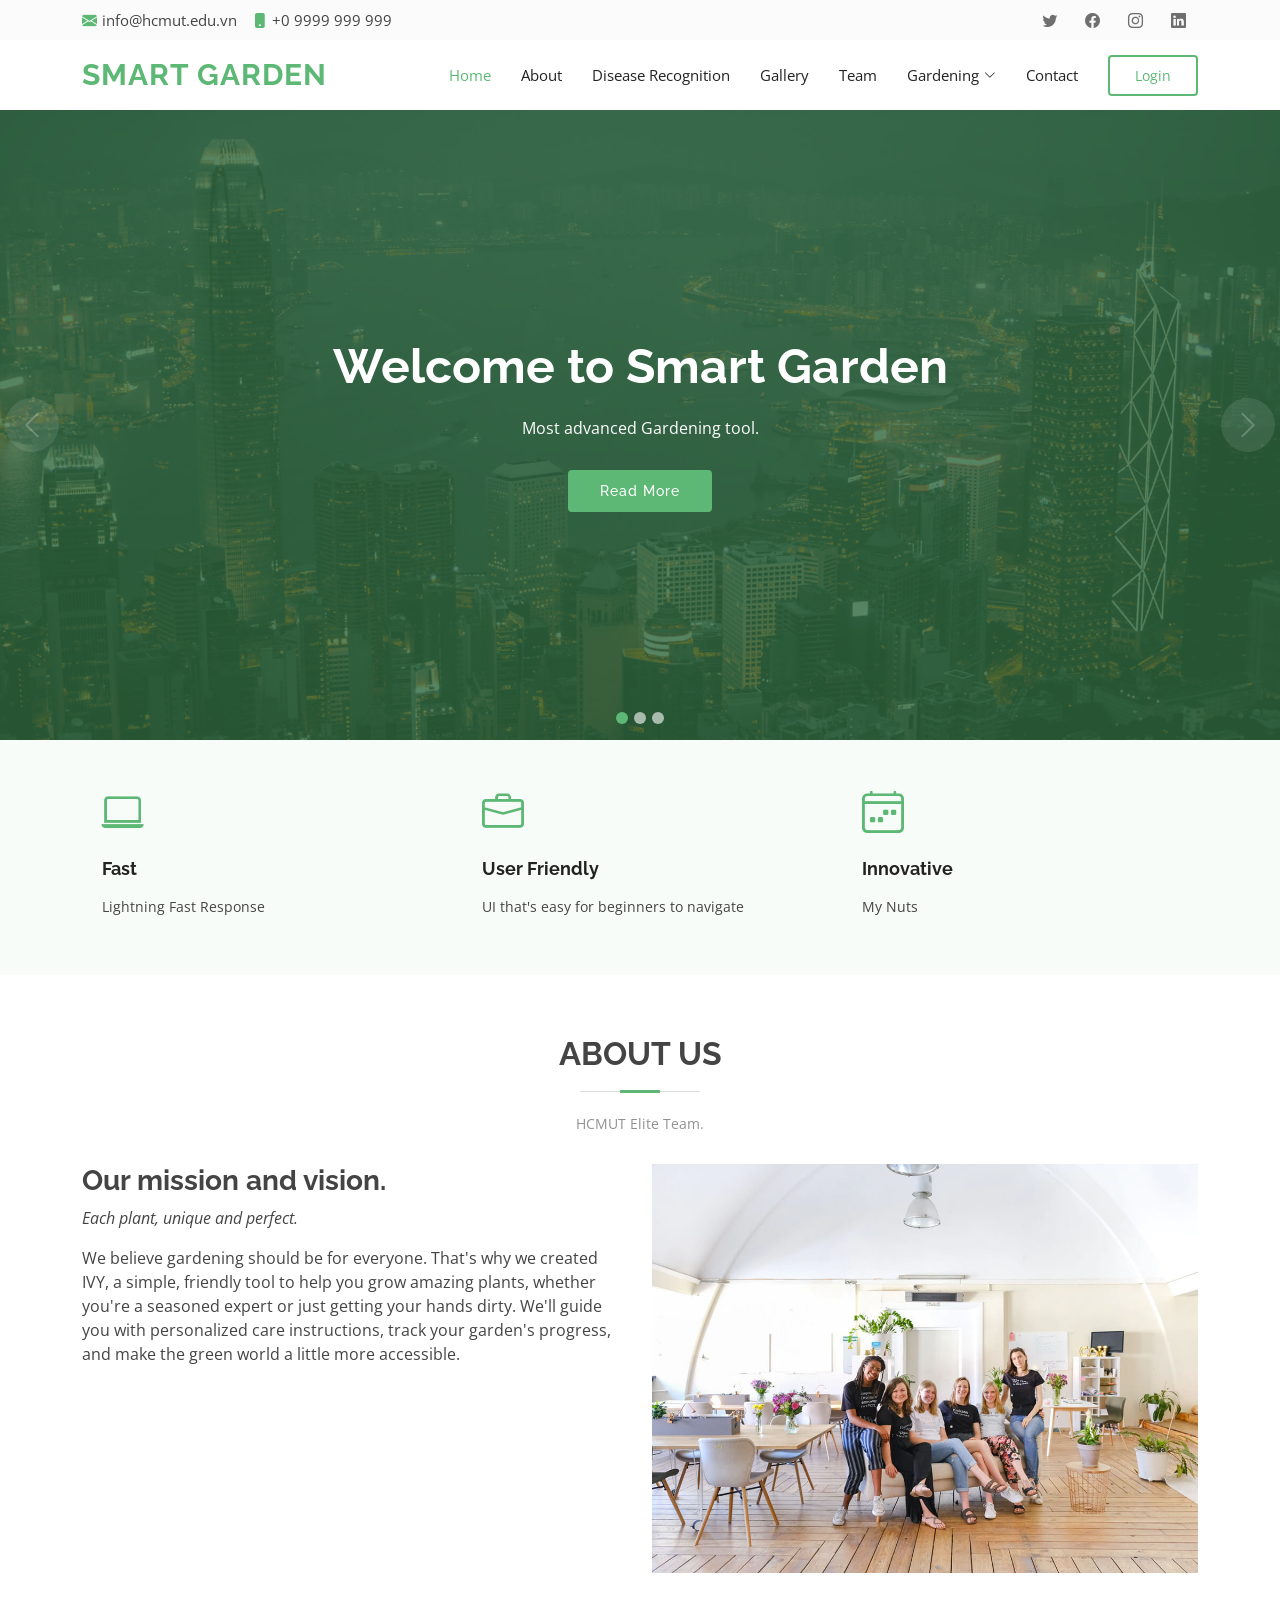
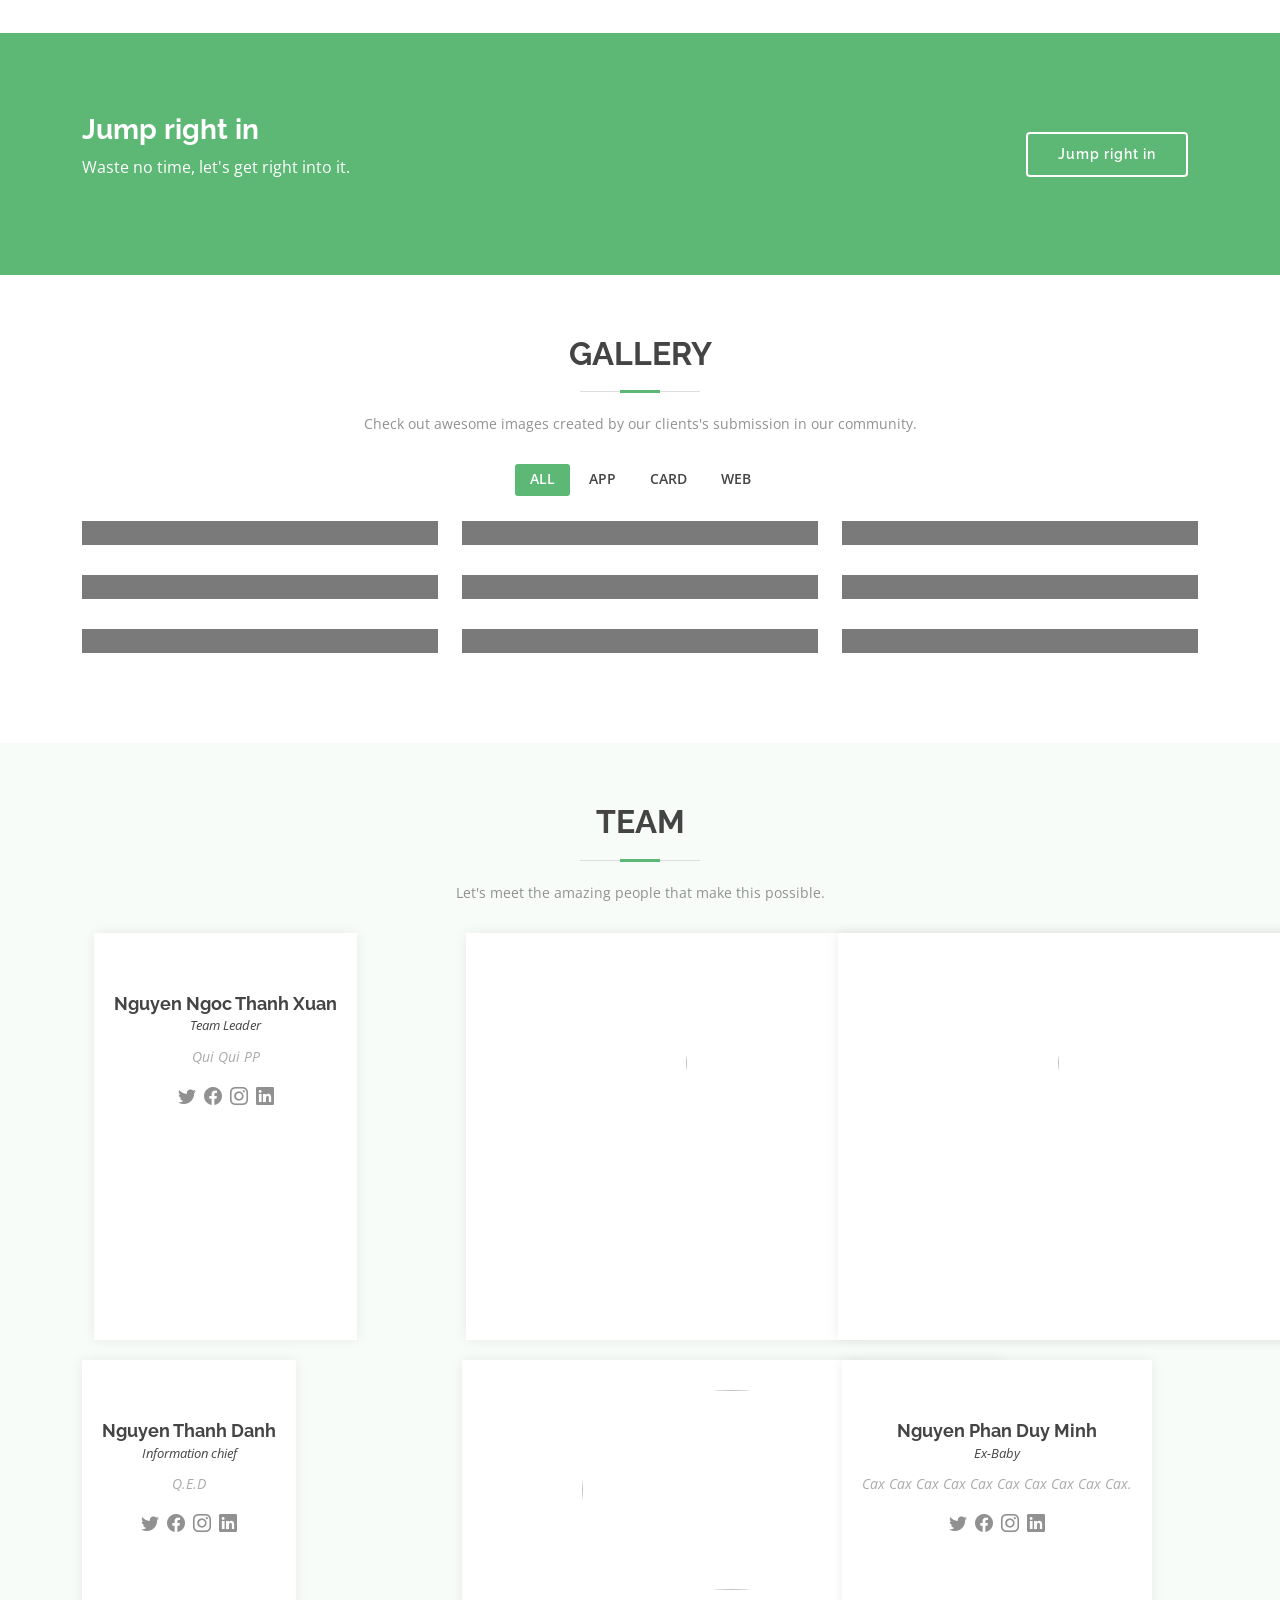
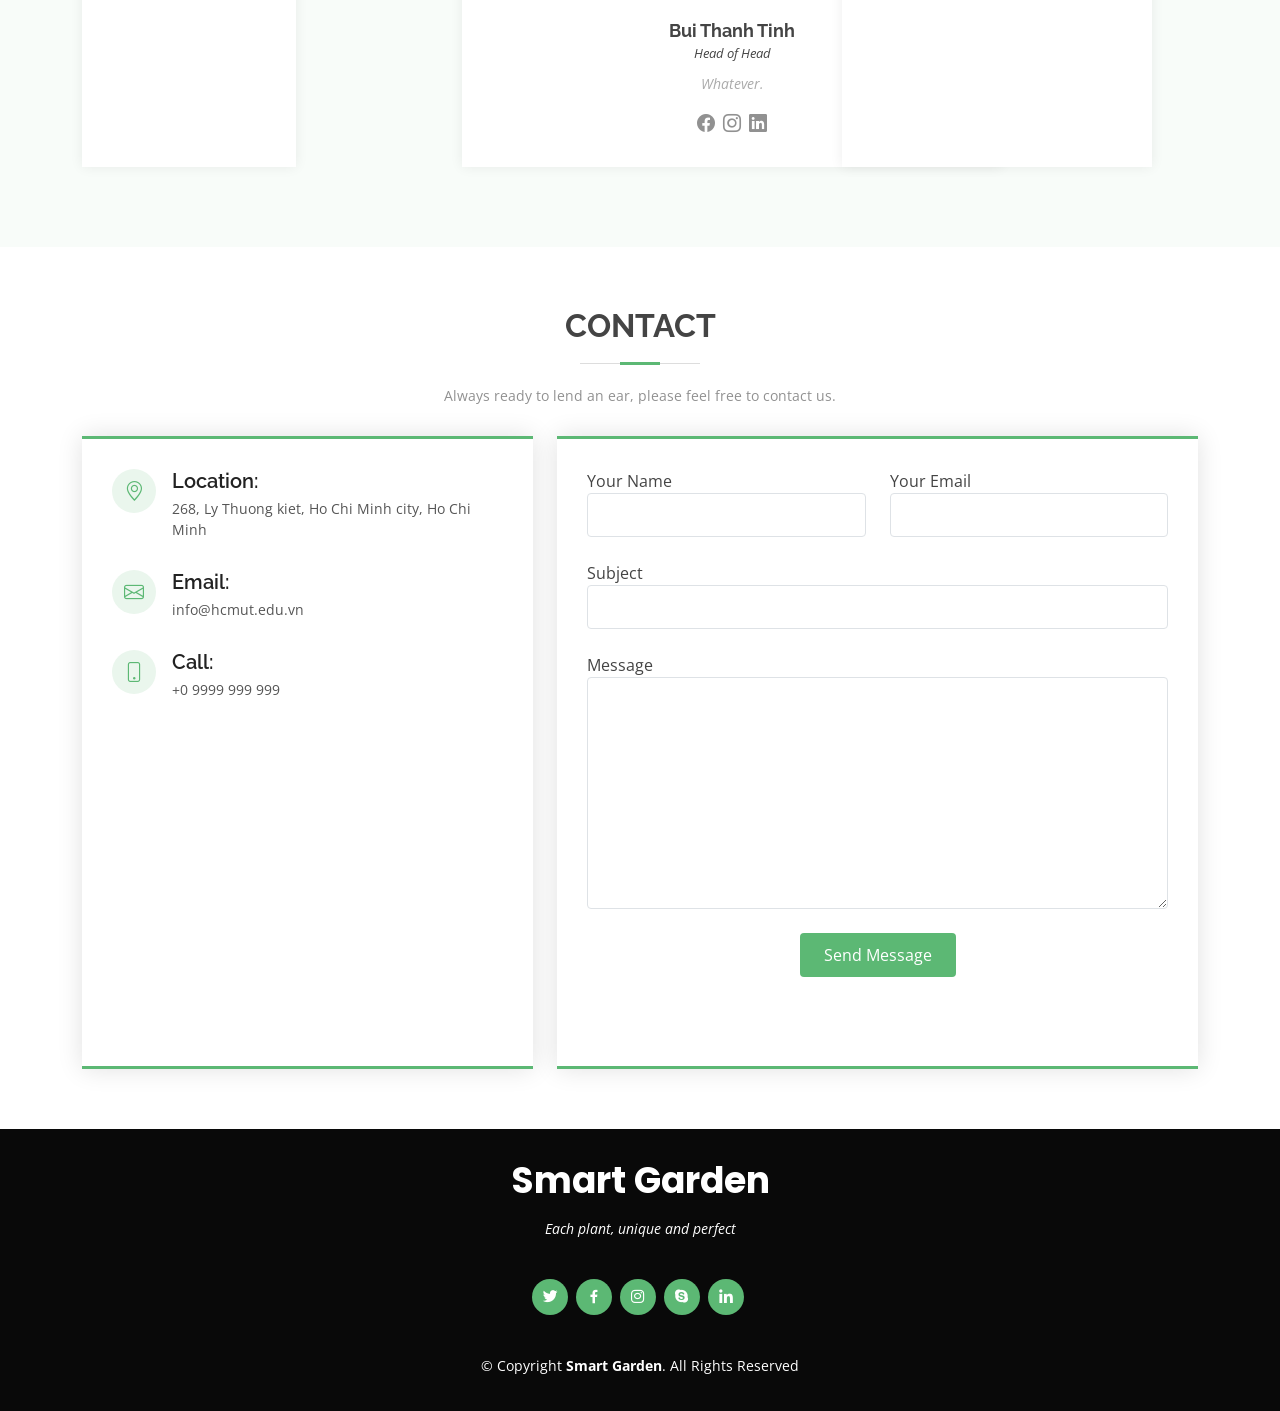
==== commit 911a383c: "đã thêm xong phần chạy biểu đồ còn thao tác nút" ====
--- a/front-end/Green/index.html
+++ b/front-end/Green/index.html
@@ -410,7 +410,7 @@
                         <div class="member" style="text-align: center;">
                             <img width="1000" height="200" src="https://th.bing.com/th/id/OIP.-T59TxSKRwjtNObS1jPJ6AHaKe?rs=1&pid=ImgDetMain" alt="">
                             <h4>Đặng Thanh Huy</h4>
-                            <span>Vice-Team Leader</span>
+                            <span>Member</span>
                             <p>
                                 ファック日本語
                             </p>
@@ -462,7 +462,7 @@
 
                     <div class="col-lg-4 col-md-6 d-flex align-items-stretch">
                         <div class="member">
-                            <img width="500" height="200" src="https://scontent.fhan3-3.fna.fbcdn.net/v/t39.30808-6/327759358_588963979235324_1140228981976557653_n.jpg?_nc_cat=111&ccb=1-7&_nc_sid=5f2048&_nc_eui2=AeE9nVSJtHnGhg0y-vDKTe2mAezLrpOwULAB7Muuk7BQsF7b0V3xvf57svJMt0PsZPdi7PutK5SQkWrkjkVL8OpL&_nc_ohc=eZjnVdF3AlUAb5JquEw&_nc_ht=scontent.fhan3-3.fna&oh=00_AfD7C0E2Xny9JE-22aZX2w-5-G_scc9muXQKodfw0slN0Q&oe=66312ACB"
+                            <img width="500" height="200" src="https://scontent.fsgn8-4.fna.fbcdn.net/v/t39.30808-6/327759358_588963979235324_1140228981976557653_n.jpg?_nc_cat=111&ccb=1-7&_nc_sid=5f2048&_nc_ohc=E_Gv3paBcKYQ7kNvgHZR7Im&_nc_ht=scontent.fsgn8-4.fna&oh=00_AYA11WLDX4dZu8cnNgrZrZm7LMnytLhWDXEuyBc4uSs3GQ&oe=664ED48B"
                                 alt="">
                             <h4>Bui Thanh Tinh</h4>
                             <span>Head of Head</span>
@@ -470,9 +470,8 @@
                                 Whatever.
                             </p>
                             <div class="social">
-                                <a href=""><i class="bi bi-twitter"></i></a>
-                                <a href=""><i class="bi bi-facebook"></i></a>
-                                <a href=""><i class="bi bi-instagram"></i></a>
+                                <a href="https://www.facebook.com/TinhBuiVlogs/"><i class="bi bi-facebook"></i></a>
+                                <a href="https://www.instagram.com/tinhgamia/"><i class="bi bi-instagram"></i></a>
                                 <a href=""><i class="bi bi-linkedin"></i></a>
                             </div>
                         </div>
--- a/front-end/Green/assets/css/style.css
+++ b/front-end/Green/assets/css/style.css
@@ -1456,4 +1456,42 @@
 
 #footer .credits {
   font-size: 13px;
+}
+
+
+/*----------------------------- Tịnh code phần gardening */
+
+
+.button {
+  background-color: black; 
+  width: 200px;
+  height: 100px;
+  border-radius: 50px; 
+  cursor: pointer;
+  position: relative;
+  transition: 0.2s;
+}
+
+.button::before {
+  position: absolute;
+  content: '';
+  background-color: white;
+  width: 90px;
+  height: 90px;
+  border-radius: 45px; 
+  left: 5px; 
+  top: 5px; 
+  transition: 0.2s;
+}
+
+input:checked + .button {
+  background-color: green; 
+}
+
+input:checked + .button::before {
+  transform: translateX(100px); 
+}
+
+input {
+  display: none;
 }
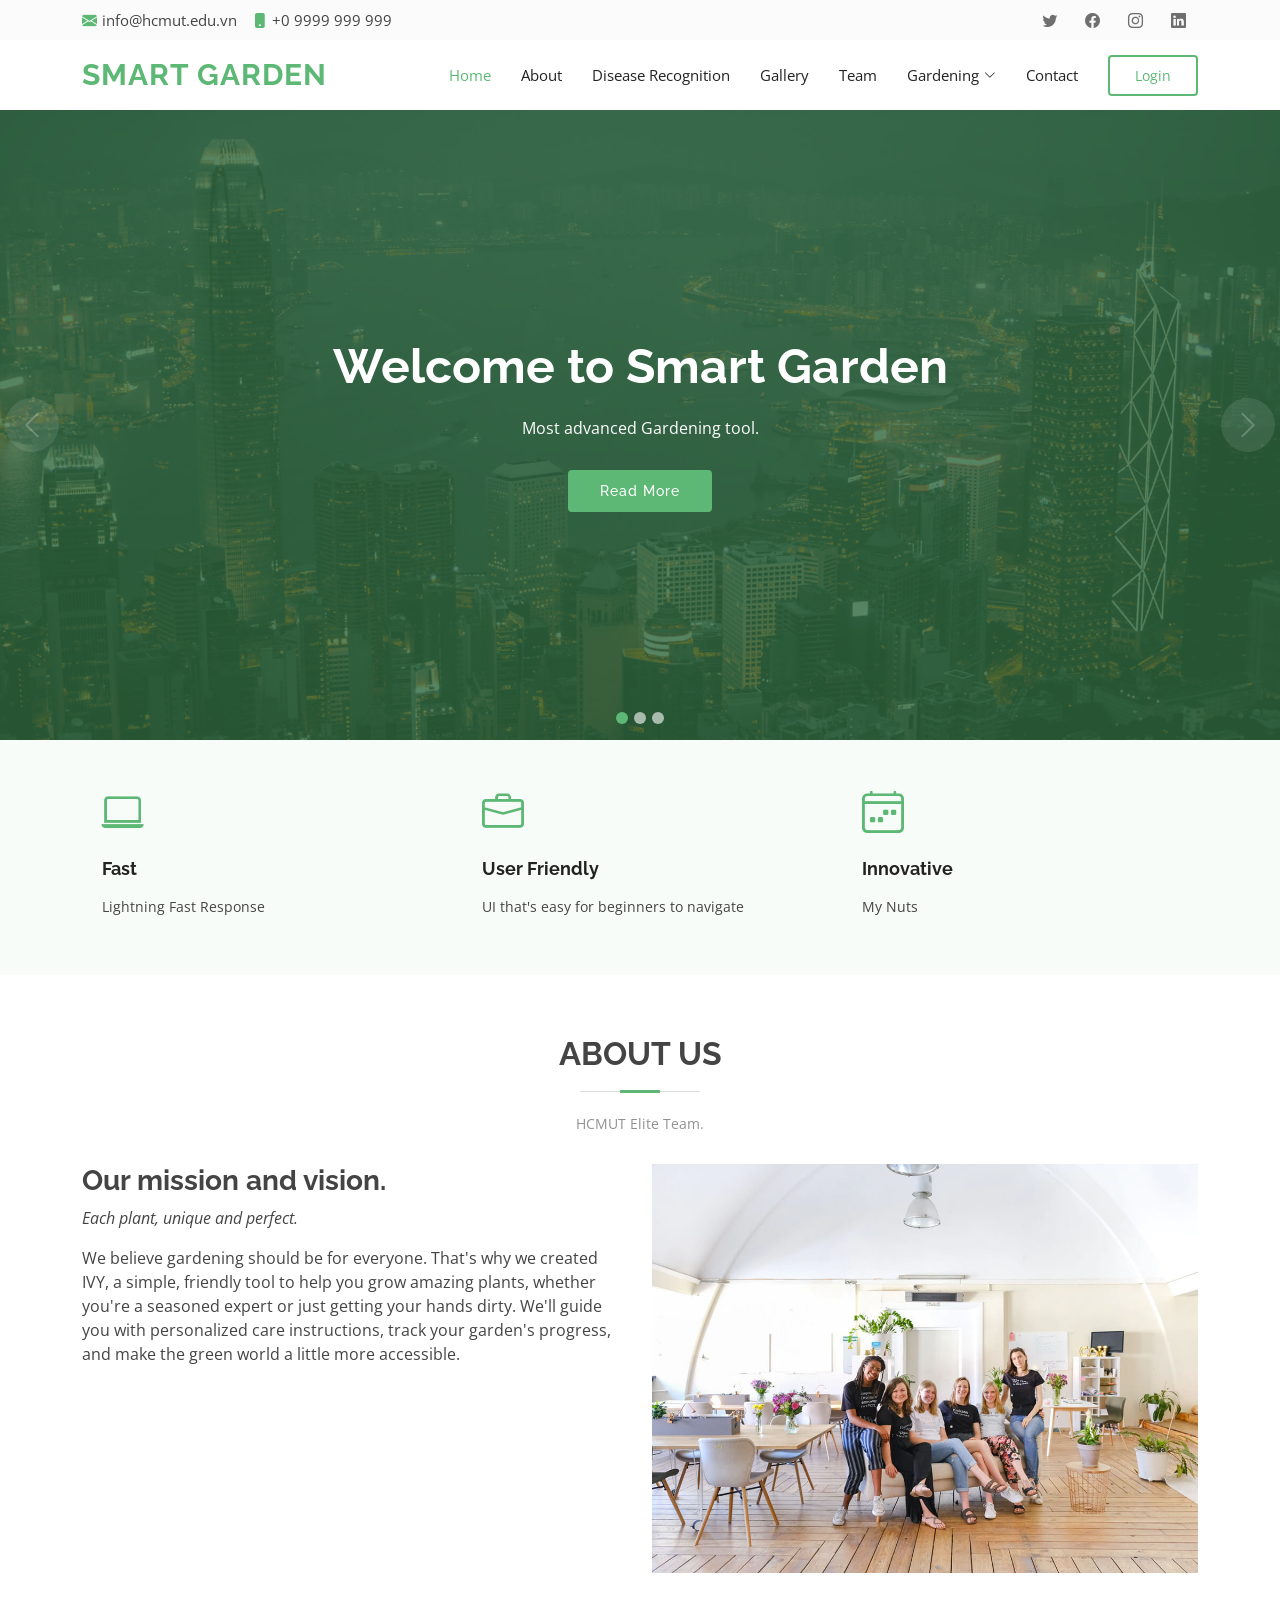
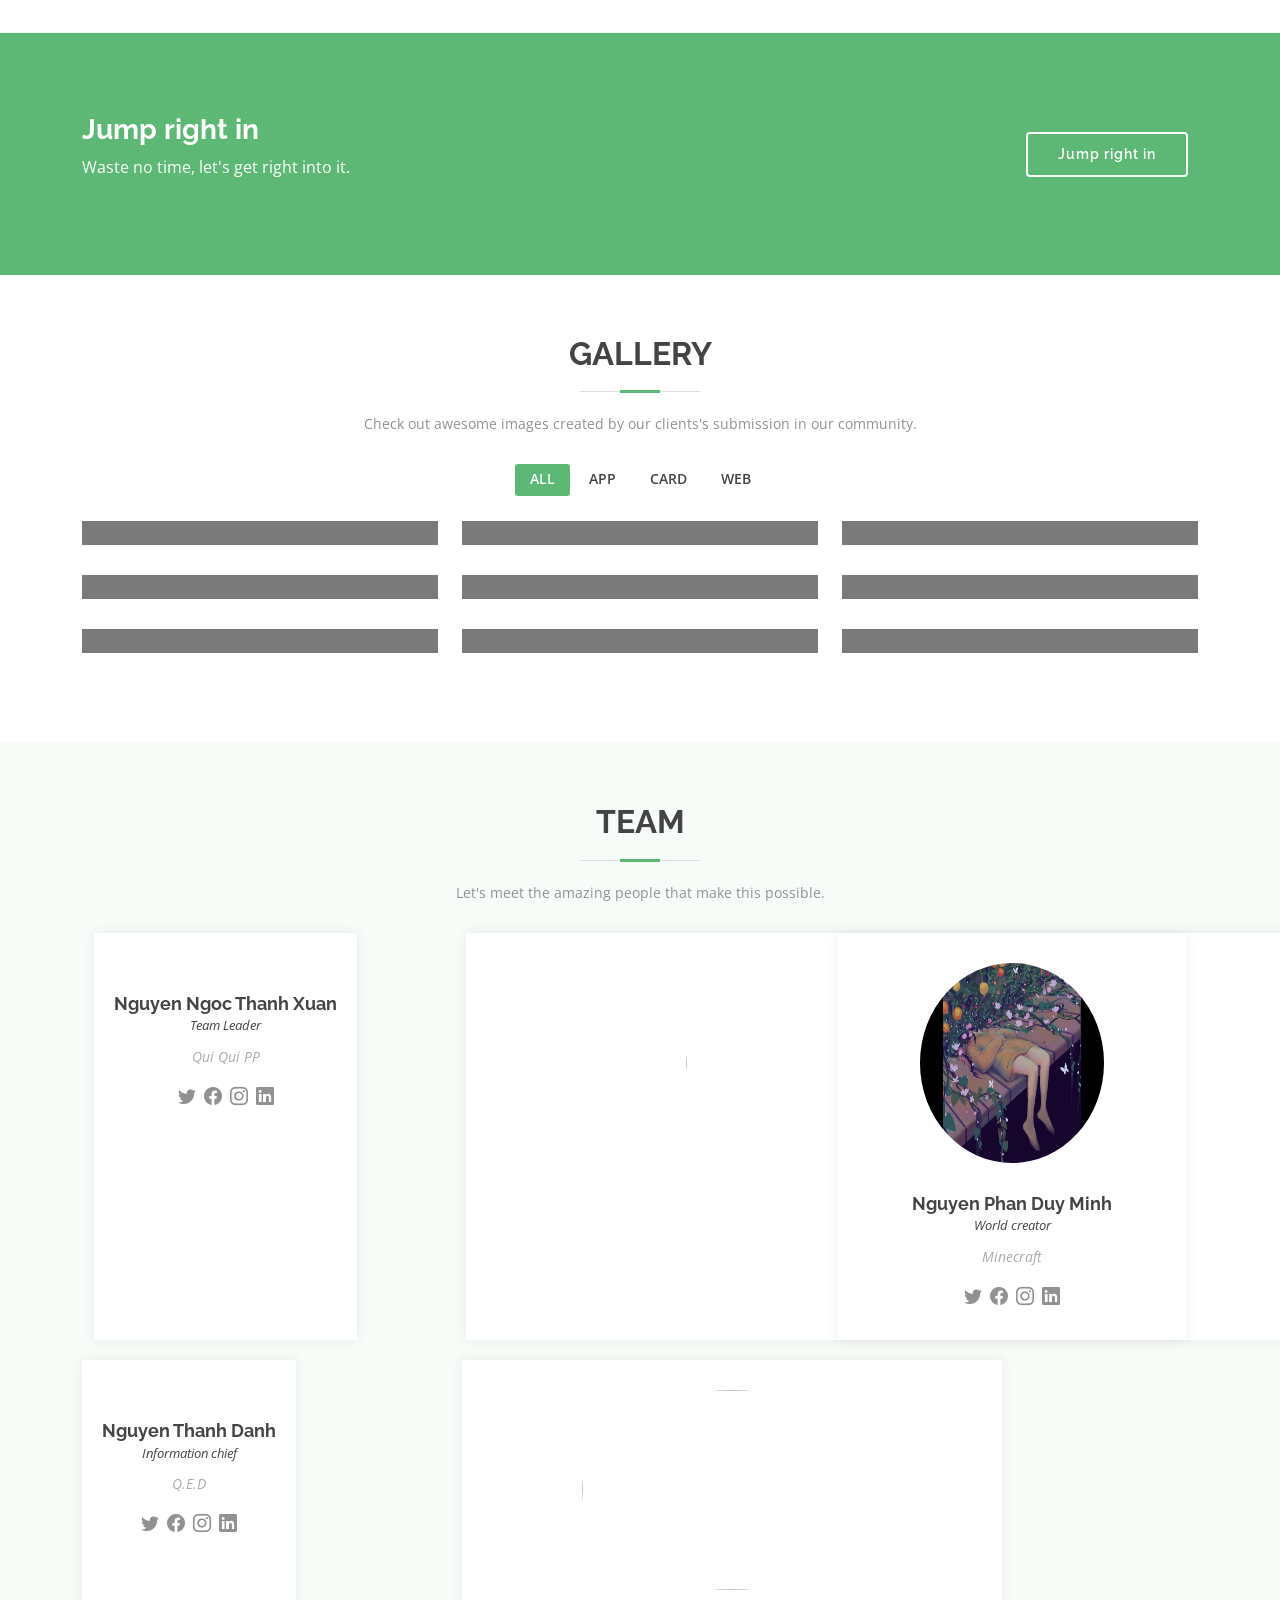
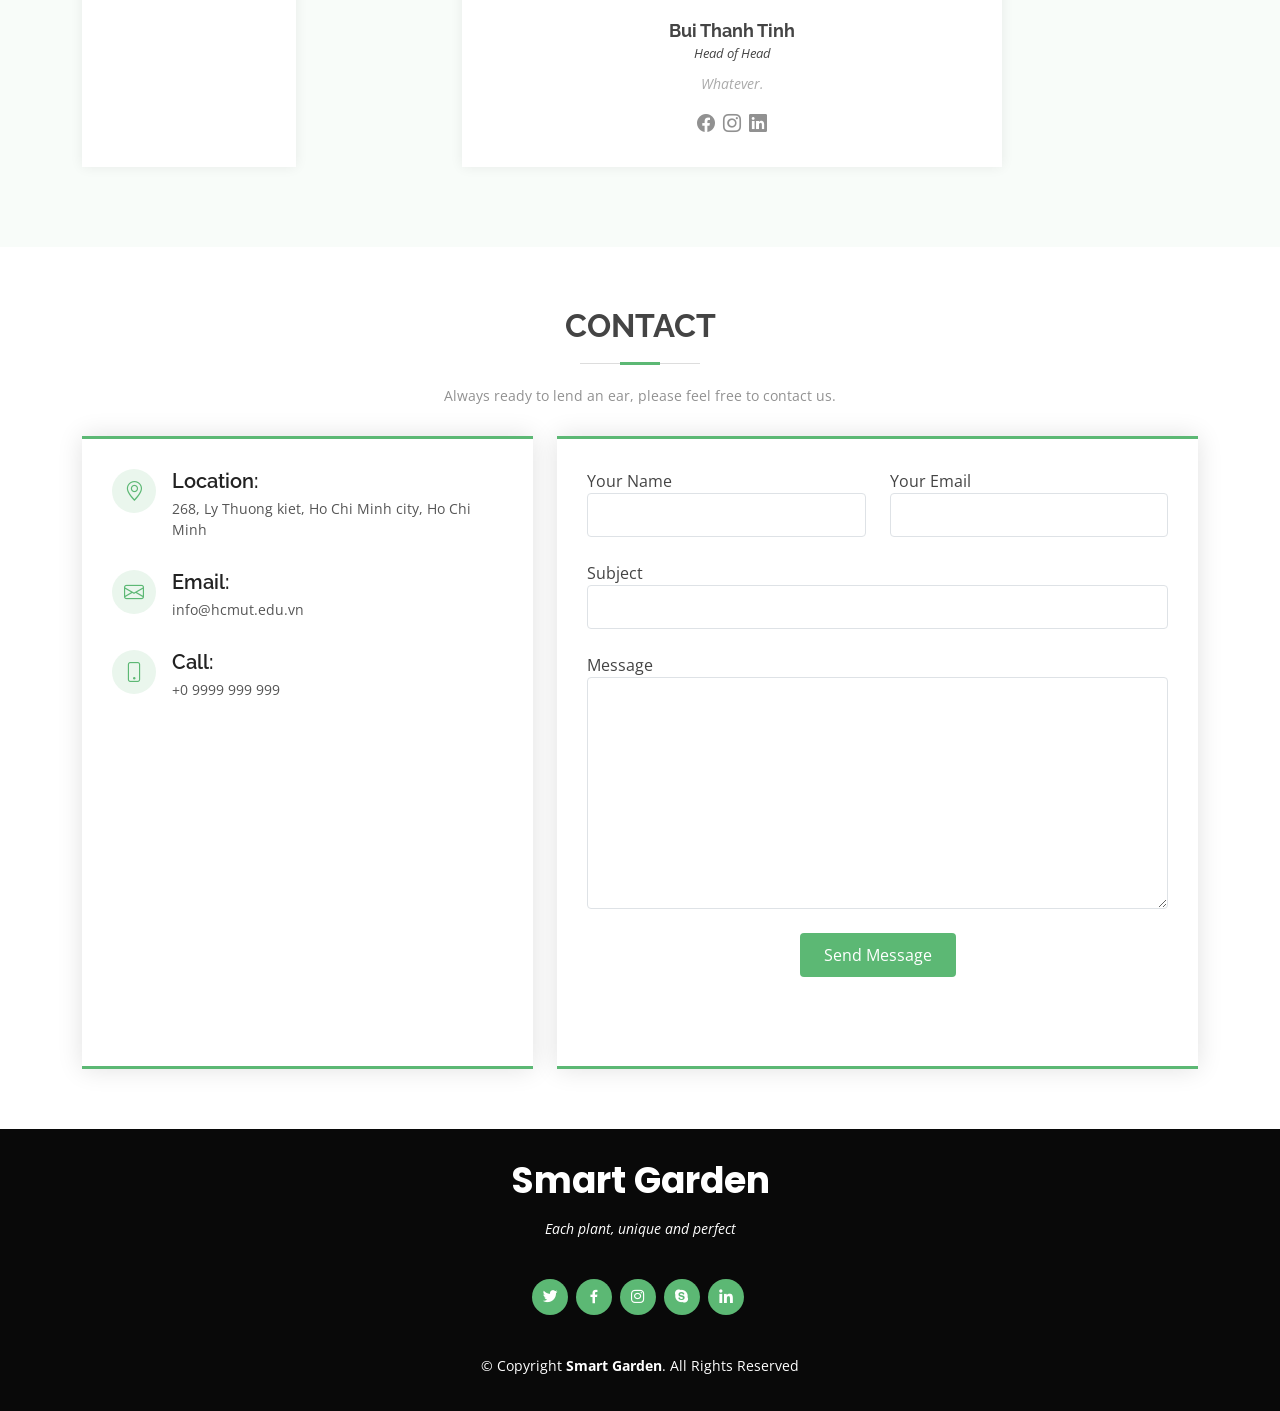
==== commit 0aeaaca8: "Update xong" ====
--- a/front-end/Green/index.html
+++ b/front-end/Green/index.html
@@ -390,7 +390,7 @@
                 <div class="row" style="text-align: center; margin: auto;">
                     <div class="col-lg-4 col-md-6 d-flex align-items-stretch" style="text-align: center;">
                         <div class="member" style="text-align: center;">
-                            <img src="https://scontent.fhan3-3.fna.fbcdn.net/v/t39.30808-6/426459073_1466717727391125_910158567442539199_n.jpg?_nc_cat=101&ccb=1-7&_nc_sid=5f2048&_nc_eui2=AeFx7WSNE2KATIfwmpu6Hr9jMPYrlEOBxlww9iuUQ4HGXHkFvBaaIU1V8CkVY9fzXGYOZ0dx82jYDPt0lh7pbiTh&_nc_ohc=gCqlvN3alb4Q7kNvgHlVcy2&_nc_ht=scontent.fhan3-3.fna&oh=00_AfAj7E7GewzDx2HQZiuotDKQlkqk4HlvcKtSkCEp2t4YGw&oe=6630FEDB"
+                            <img src="https://scontent.fsgn8-4.fna.fbcdn.net/v/t39.30808-6/426459073_1466717727391125_910158567442539199_n.jpg?_nc_cat=101&ccb=1-7&_nc_sid=5f2048&_nc_ohc=lLWNQe1SqKsQ7kNvgH_risa&_nc_ht=scontent.fsgn8-4.fna&oh=00_AYDSzmhd4EWJPuvPOmlgc9jaMrE6iZnyuq11kdcF3HkgWQ&oe=6655401B"
                                 alt="">
                             <h4>Nguyen Ngoc Thanh Xuan</h4>
                             <span>Team Leader</span>
@@ -424,8 +424,8 @@
                     </div>
                     <div class="col-lg-4 col-md-6 d-flex align-items-stretch" style="text-align: center;">
                         <div class="member" style="text-align: center;">
-                            <img width="1000" height="200" src="https://th.bing.com/th/id/OIP.afHGXg24qo0LhCdSUzBmNAHaFy?rs=1&pid=ImgDetMain" alt="">
-                            <h4>Ghost</h4>
+                            <img width="1000" height="200" src="../Green/assets/img/team/member_duy_minh.jpg" alt="">
+                            <h4>Nguyen Phan Duy Minh</h4>
                             <span>World creator</span>
                             <p>
                                 Minecraft
@@ -462,7 +462,7 @@
 
                     <div class="col-lg-4 col-md-6 d-flex align-items-stretch">
                         <div class="member">
-                            <img width="500" height="200" src="https://scontent.fsgn8-4.fna.fbcdn.net/v/t39.30808-6/327759358_588963979235324_1140228981976557653_n.jpg?_nc_cat=111&ccb=1-7&_nc_sid=5f2048&_nc_ohc=E_Gv3paBcKYQ7kNvgHZR7Im&_nc_ht=scontent.fsgn8-4.fna&oh=00_AYA11WLDX4dZu8cnNgrZrZm7LMnytLhWDXEuyBc4uSs3GQ&oe=664ED48B"
+                            <img width="500" height="200" src="https://scontent.fsgn8-4.fna.fbcdn.net/v/t39.30808-1/327759358_588963979235324_1140228981976557653_n.jpg?stp=c0.27.160.160a_dst-jpg_p160x160&_nc_cat=111&ccb=1-7&_nc_sid=5f2048&_nc_ohc=6CbcOmFY5x0Q7kNvgGeTypa&_nc_ht=scontent.fsgn8-4.fna&oh=00_AYDgDHDwK4rEBh7OqVgv2AziCOo74gpsraCds3Vi4vyy2Q&oe=665572CD"
                                 alt="">
                             <h4>Bui Thanh Tinh</h4>
                             <span>Head of Head</span>
@@ -472,24 +472,6 @@
                             <div class="social">
                                 <a href="https://www.facebook.com/TinhBuiVlogs/"><i class="bi bi-facebook"></i></a>
                                 <a href="https://www.instagram.com/tinhgamia/"><i class="bi bi-instagram"></i></a>
-                                <a href=""><i class="bi bi-linkedin"></i></a>
-                            </div>
-                        </div>
-                    </div>
-
-                    <div class="col-lg-4 col-md-6 d-flex align-items-stretch">
-                        <div class="member">
-                            <img src="https://scontent.fhan4-5.fna.fbcdn.net/v/t39.30808-6/243842361_931286541068806_1321129501934468381_n.jpg?_nc_cat=102&ccb=1-7&_nc_sid=5f2048&_nc_eui2=AeGVFSLDw8mP8gzXij2tEBRfLS_lQQbnOA4tL-VBBuc4DucmPdiOagTQikcHSuIaZdyGtdgXaX80kc6-2gUejISH&_nc_ohc=Oy5oxh1zjtEQ7kNvgEHXjEL&_nc_ht=scontent.fhan4-5.fna&oh=00_AfBCmfVCVaRfpqJjq_mrhCQ_QrhaV7PMamc7vYuOrwPIMg&oe=663135FD"
-                                alt="">
-                            <h4>Nguyen Phan Duy Minh</h4>
-                            <span>Ex-Baby</span>
-                            <p>
-                                Cax Cax Cax Cax Cax Cax Cax Cax Cax Cax.
-                            </p>
-                            <div class="social">
-                                <a href=""><i class="bi bi-twitter"></i></a>
-                                <a href=""><i class="bi bi-facebook"></i></a>
-                                <a href=""><i class="bi bi-instagram"></i></a>
                                 <a href=""><i class="bi bi-linkedin"></i></a>
                             </div>
                         </div>
--- a/front-end/Green/assets/css/style.css
+++ b/front-end/Green/assets/css/style.css
@@ -1462,36 +1462,48 @@
 /*----------------------------- Tịnh code phần gardening */
 
 
-.button {
-  background-color: black; 
+.button{
+  background-color: #d2d2d2;
   width: 200px;
   height: 100px;
-  border-radius: 50px; 
+  border-radius: 200px;
   cursor: pointer;
   position: relative;
   transition: 0.2s;
 }
-
-.button::before {
+.button::before{
   position: absolute;
-  content: '';
-  background-color: white;
+  content: "";
+  background-color: #fff;
   width: 90px;
   height: 90px;
-  border-radius: 45px; 
-  left: 5px; 
-  top: 5px; 
+  border-radius: 200px;
+  margin: 5px;
   transition: 0.2s;
 }
-
-input:checked + .button {
-  background-color: green; 
-}
-
-input:checked + .button::before {
-  transform: translateX(100px); 
-}
-
-input {
+input:checked + .button{
+  background-color: green;
+}
+input:checked + .button::before{
+  transform: translateX(100px);
+}
+input{
   display: none;
+}
+
+.graph-text {
+  top: 125.61289978027344px;
+  left: 61px;
+  color: rgba(247, 247, 247, 1);
+  width: 48px;
+  height: auto;
+  position: absolute;
+  font-size: 17px;
+  font-style: SemiBold;
+  text-align: left;
+  font-family: Manrope;
+  font-weight: 600;
+  line-height: 24px;
+  font-stretch: normal;
+  text-decoration: none;
 }
